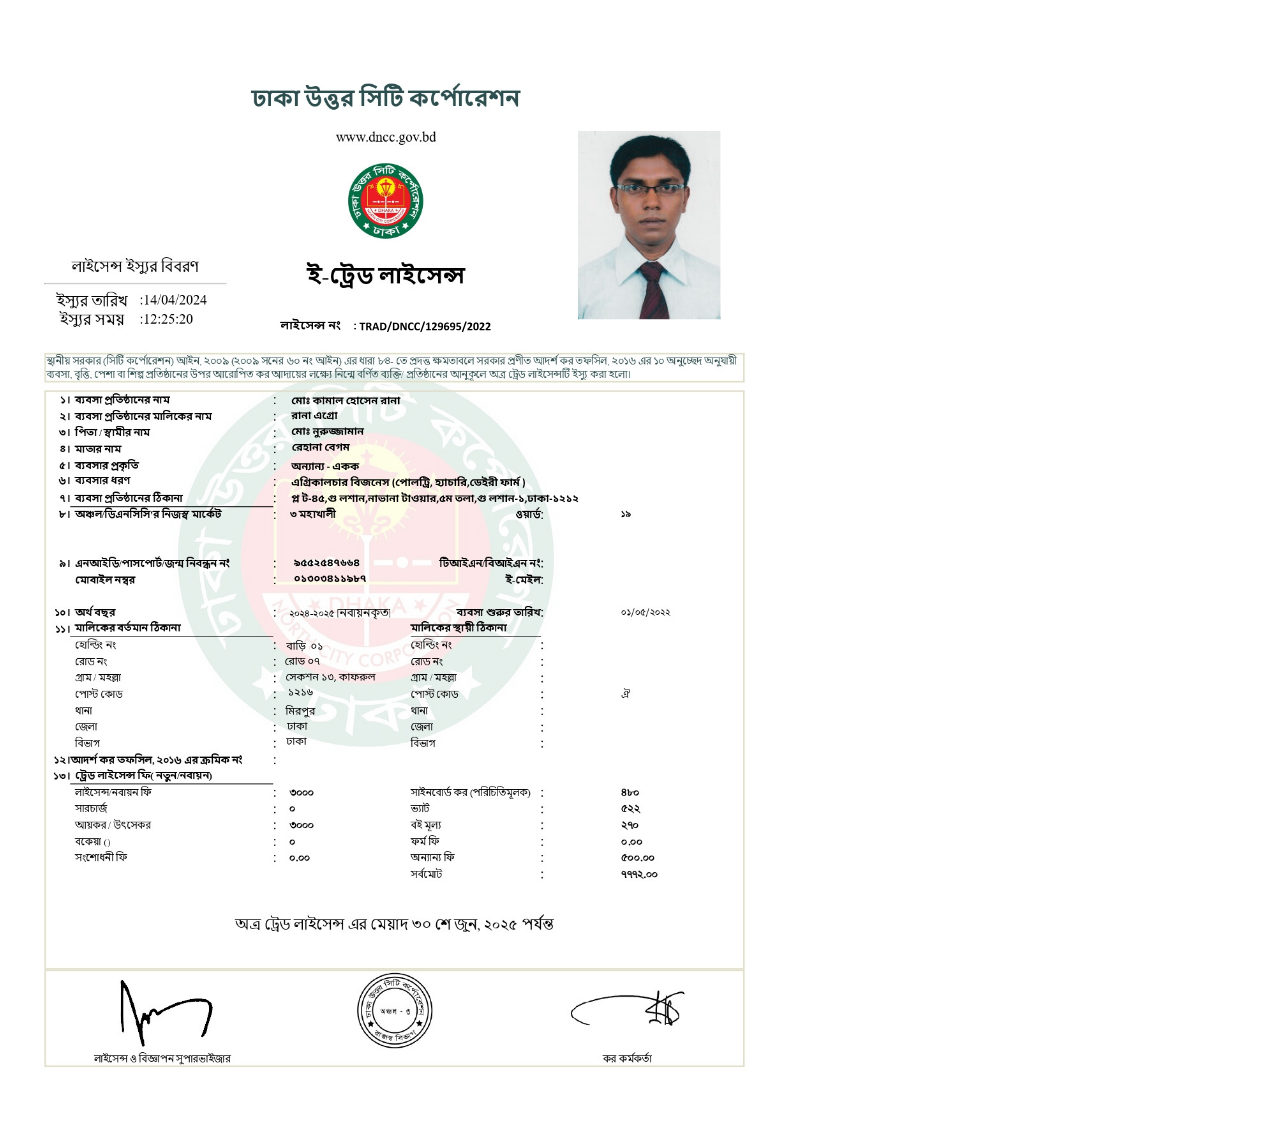
==== erevenue/verify_kamal.html @ 947606eb "new verify upload" ====
<!DOCTYPE html>
<html lang="en">
<head>
    <meta charset="UTF-8">
    <meta name="viewport" content="width=device-width, initial-scale=1.0">
    <title>erevenue.dncc.gov.bd/Tradelicense</title>
</head>
<body>
<div class="responsive-svg">
    <svg xmlns="http://www.w3.org/2000/svg" xmlns:xlink="http://www.w3.org/1999/xlink" width="793" zoomAndPan="magnify" viewBox="0 0 595.5 842.249979" height="1122" preserveAspectRatio="xMidYMid meet" version="1.0">

        <defs><g/><clipPath id="bd963780fc"><path d="M 0.015625 0 L 594.984375 0 L 594.984375 841.5 L 0.015625 841.5 Z M 0.015625 0 " clip-rule="nonzero"/></clipPath><clipPath id="9f9d15b493"><path d="M 0.234375 0 L 594 0 L 594 841.5 L 0.234375 841.5 Z M 0.234375 0 " clip-rule="nonzero"/></clipPath><image x="0" y="0" width="1240" xlink:href="[data-uri]" id="d50cebc234" height="1755" preserveAspectRatio="xMidYMid meet"/><clipPath id="9415b10154"><path d="M 386.421875 104.855469 L 564.84375 104.855469 L 564.84375 251.367188 L 386.421875 251.367188 Z M 386.421875 104.855469 " clip-rule="nonzero"/></clipPath><clipPath id="0369f4133b"><path d="M 440.050781 110 L 535 110 L 535 233 L 440.050781 233 Z M 440.050781 110 " clip-rule="nonzero"/></clipPath><image x="0" y="0" width="588" xlink:href="[data-uri]" id="60ef5e4f09" height="764" preserveAspectRatio="xMidYMid meet"/><clipPath id="b9edeb65b4"><path d="M 48.019531 40.570312 L 154.910156 40.570312 L 154.910156 179.121094 L 48.019531 179.121094 Z M 48.019531 40.570312 " clip-rule="nonzero"/></clipPath><clipPath id="897fab6f20"><path d="M 434 92.113281 L 541 92.113281 L 541 233.738281 L 434 233.738281 Z M 434 92.113281 " clip-rule="nonzero"/></clipPath><image x="0" y="0" width="170" xlink:href="[data-uri]" id="2640808503" height="222" preserveAspectRatio="xMidYMid meet"/><clipPath id="6b95c74030"><path d="M 267.5 231.878906 L 386.421875 231.878906 L 386.421875 249.574219 L 267.5 249.574219 Z M 267.5 231.878906 " clip-rule="nonzero"/></clipPath></defs><g clip-path="url(#bd963780fc)"><path fill="#ffffff" d="M 0.015625 0 L 594.984375 0 L 594.984375 841.5 L 0.015625 841.5 Z M 0.015625 0 " fill-opacity="1" fill-rule="nonzero"/></g><g clip-path="url(#9f9d15b493)"><g transform="matrix(0.47921, 0, 0, 0.479488, 0.232988, -0.000000000000109023)"><image x="0" y="0" width="1240" xlink:href="[data-uri]" height="1755" preserveAspectRatio="xMidYMid meet"/></g></g><g clip-path="url(#9415b10154)"><path fill="#ffffff" d="M 386.421875 104.855469 L 564.980469 104.855469 L 564.980469 251.367188 L 386.421875 251.367188 Z M 386.421875 104.855469 " fill-opacity="1" fill-rule="nonzero"/></g><g clip-path="url(#0369f4133b)"><g transform="matrix(0.161846, 0, 0, 0.161832, 440.049305, 109.845382)"><image x="0" y="0" width="588" xlink:href="[data-uri]" height="764" preserveAspectRatio="xMidYMid meet"/></g></g><g clip-path="url(#b9edeb65b4)"><path fill="#ffffff" d="M 48.019531 40.570312 L 154.910156 40.570312 L 154.910156 179.195312 L 48.019531 179.195312 Z M 48.019531 40.570312 " fill-opacity="1" fill-rule="nonzero"/></g><g clip-path="url(#897fab6f20)"><g transform="matrix(0.634729, 0, 0, 0.637945, 433.54867, 92.112657)"><image x="0" y="0" width="170" xlink:href="[data-uri]" height="222" preserveAspectRatio="xMidYMid meet"/></g></g><g fill="#000000" fill-opacity="1"><g transform="translate(218.790275, 297.317217)"><g><path d="M 3.265625 -4.96875 L 3.265625 -4.09375 L 2.8125 -4.09375 C 2.570312 -3.976562 2.34375 -3.820312 2.125 -3.625 C 1.914062 -3.4375 1.742188 -3.210938 1.609375 -2.953125 C 1.484375 -2.703125 1.421875 -2.421875 1.421875 -2.109375 C 1.421875 -1.785156 1.46875 -1.53125 1.5625 -1.34375 C 1.65625 -1.164062 1.773438 -1.039062 1.921875 -0.96875 C 2.066406 -0.894531 2.210938 -0.859375 2.359375 -0.859375 C 2.453125 -0.859375 2.539062 -0.867188 2.625 -0.890625 C 2.71875 -0.910156 2.820312 -0.953125 2.9375 -1.015625 L 3.34375 -0.21875 C 3.164062 -0.113281 2.988281 -0.0390625 2.8125 0 C 2.644531 0.03125 2.46875 0.046875 2.28125 0.046875 C 1.6875 0.046875 1.210938 -0.132812 0.859375 -0.5 C 0.515625 -0.875 0.34375 -1.398438 0.34375 -2.078125 C 0.34375 -2.515625 0.429688 -2.921875 0.609375 -3.296875 C 0.785156 -3.671875 1.019531 -4.003906 1.3125 -4.296875 C 1.613281 -4.585938 1.945312 -4.8125 2.3125 -4.96875 Z M 3.265625 -4.96875 "/></g></g></g><g fill="#000000" fill-opacity="1"><g transform="translate(221.979592, 297.317217)"><g><path d="M 5.234375 -4.96875 L 5.234375 -4.09375 L 4.46875 -4.09375 L 4.46875 0 L 3.421875 0 L 3.421875 -1.21875 C 3.160156 -1.507812 2.898438 -1.742188 2.640625 -1.921875 C 2.378906 -2.109375 2.128906 -2.203125 1.890625 -2.203125 C 1.753906 -2.203125 1.640625 -2.171875 1.546875 -2.109375 C 1.453125 -2.046875 1.40625 -1.945312 1.40625 -1.8125 C 1.40625 -1.695312 1.445312 -1.597656 1.53125 -1.515625 C 1.613281 -1.429688 1.753906 -1.351562 1.953125 -1.28125 L 1.484375 -0.40625 C 1.117188 -0.539062 0.832031 -0.738281 0.625 -1 C 0.414062 -1.257812 0.3125 -1.539062 0.3125 -1.84375 C 0.3125 -2.101562 0.363281 -2.316406 0.46875 -2.484375 C 0.582031 -2.660156 0.726562 -2.796875 0.90625 -2.890625 C 1.09375 -2.984375 1.285156 -3.039062 1.484375 -3.0625 C 1.429688 -3.1875 1.351562 -3.285156 1.25 -3.359375 C 1.144531 -3.429688 1 -3.488281 0.8125 -3.53125 C 0.632812 -3.570312 0.40625 -3.609375 0.125 -3.640625 L 0.234375 -4.09375 L -0.078125 -4.09375 L -0.078125 -4.96875 Z M 3.421875 -4.09375 L 1.703125 -4.09375 C 1.953125 -3.976562 2.144531 -3.828125 2.28125 -3.640625 C 2.414062 -3.460938 2.503906 -3.222656 2.546875 -2.921875 C 2.835938 -2.804688 3.128906 -2.601562 3.421875 -2.3125 C 3.421875 -2.40625 3.421875 -2.5 3.421875 -2.59375 C 3.421875 -2.6875 3.421875 -2.773438 3.421875 -2.859375 Z M 3.421875 -4.09375 "/></g></g></g><g fill="#000000" fill-opacity="1"><g transform="translate(227.135245, 297.317217)"><g><path d="M 2.515625 -4.96875 L 2.515625 -4.09375 L 1.75 -4.09375 L 1.75 0 L 0.6875 0 L 0.6875 -3.546875 C 0.625 -3.710938 0.53125 -3.84375 0.40625 -3.9375 C 0.289062 -4.039062 0.140625 -4.09375 -0.046875 -4.09375 L -0.078125 -4.09375 L -0.078125 -4.96875 L 0.078125 -4.96875 C 0.203125 -4.96875 0.316406 -4.9375 0.421875 -4.875 C 0.523438 -4.8125 0.625 -4.675781 0.71875 -4.46875 C 0.707031 -4.5 0.695312 -4.5625 0.6875 -4.65625 C 0.6875 -4.75 0.6875 -4.832031 0.6875 -4.90625 L 0.6875 -5.5 L 1.546875 -5.5 L 1.734375 -4.96875 Z M 2.515625 -4.96875 "/></g></g></g><g fill="#000000" fill-opacity="1"><g transform="translate(229.565196, 297.317217)"><g><path d="M 0.515625 -3.796875 C 0.515625 -4.023438 0.566406 -4.226562 0.671875 -4.40625 C 0.785156 -4.582031 0.9375 -4.71875 1.125 -4.8125 C 1.3125 -4.914062 1.519531 -4.96875 1.75 -4.96875 C 1.988281 -4.96875 2.195312 -4.914062 2.375 -4.8125 C 2.5625 -4.71875 2.707031 -4.582031 2.8125 -4.40625 C 2.925781 -4.226562 2.984375 -4.023438 2.984375 -3.796875 C 2.984375 -3.554688 2.925781 -3.347656 2.8125 -3.171875 C 2.707031 -2.992188 2.5625 -2.851562 2.375 -2.75 C 2.195312 -2.644531 1.988281 -2.59375 1.75 -2.59375 C 1.519531 -2.59375 1.3125 -2.640625 1.125 -2.734375 C 0.9375 -2.835938 0.785156 -2.976562 0.671875 -3.15625 C 0.566406 -3.34375 0.515625 -3.554688 0.515625 -3.796875 Z M 1.3125 -3.796875 C 1.3125 -3.660156 1.351562 -3.550781 1.4375 -3.46875 C 1.519531 -3.394531 1.625 -3.359375 1.75 -3.359375 C 1.875 -3.359375 1.976562 -3.394531 2.0625 -3.46875 C 2.144531 -3.550781 2.1875 -3.660156 2.1875 -3.796875 C 2.1875 -3.910156 2.144531 -4.007812 2.0625 -4.09375 C 1.976562 -4.175781 1.875 -4.21875 1.75 -4.21875 C 1.625 -4.21875 1.519531 -4.175781 1.4375 -4.09375 C 1.351562 -4.007812 1.3125 -3.910156 1.3125 -3.796875 Z M 0.515625 -1.1875 C 0.515625 -1.414062 0.566406 -1.617188 0.671875 -1.796875 C 0.785156 -1.984375 0.9375 -2.125 1.125 -2.21875 C 1.3125 -2.320312 1.519531 -2.375 1.75 -2.375 C 1.988281 -2.375 2.195312 -2.320312 2.375 -2.21875 C 2.5625 -2.125 2.707031 -1.984375 2.8125 -1.796875 C 2.925781 -1.617188 2.984375 -1.414062 2.984375 -1.1875 C 2.984375 -0.957031 2.925781 -0.75 2.8125 -0.5625 C 2.707031 -0.382812 2.5625 -0.242188 2.375 -0.140625 C 2.195312 -0.046875 1.988281 0 1.75 0 C 1.519531 0 1.3125 -0.046875 1.125 -0.140625 C 0.9375 -0.242188 0.785156 -0.382812 0.671875 -0.5625 C 0.566406 -0.738281 0.515625 -0.945312 0.515625 -1.1875 Z M 1.3125 -1.1875 C 1.3125 -1.0625 1.351562 -0.957031 1.4375 -0.875 C 1.519531 -0.789062 1.625 -0.75 1.75 -0.75 C 1.875 -0.75 1.976562 -0.789062 2.0625 -0.875 C 2.144531 -0.957031 2.1875 -1.0625 2.1875 -1.1875 C 2.1875 -1.3125 2.144531 -1.414062 2.0625 -1.5 C 1.976562 -1.582031 1.875 -1.625 1.75 -1.625 C 1.625 -1.625 1.519531 -1.582031 1.4375 -1.5 C 1.351562 -1.414062 1.3125 -1.3125 1.3125 -1.1875 Z M 1.3125 -1.1875 "/></g></g></g><g fill="#000000" fill-opacity="1"><g transform="translate(233.066249, 297.317217)"><g/></g></g><g fill="#000000" fill-opacity="1"><g transform="translate(234.873307, 297.317217)"><g><path d="M 6.59375 -2.0625 C 6.59375 -1.882812 6.554688 -1.710938 6.484375 -1.546875 C 6.421875 -1.390625 6.300781 -1.257812 6.125 -1.15625 C 5.945312 -1.0625 5.703125 -1.015625 5.390625 -1.015625 C 5.171875 -1.015625 4.976562 -1.03125 4.8125 -1.0625 L 4.84375 -1.9375 C 4.875 -1.9375 4.910156 -1.929688 4.953125 -1.921875 C 4.992188 -1.921875 5.046875 -1.921875 5.109375 -1.921875 C 5.296875 -1.921875 5.414062 -1.953125 5.46875 -2.015625 C 5.53125 -2.085938 5.5625 -2.171875 5.5625 -2.265625 C 5.5625 -2.441406 5.457031 -2.59375 5.25 -2.71875 C 5.039062 -2.851562 4.738281 -2.960938 4.34375 -3.046875 L 4.34375 0 L 3.28125 0 C 2.988281 -0.425781 2.601562 -0.773438 2.125 -1.046875 C 1.65625 -1.328125 1.125 -1.519531 0.53125 -1.625 L 0.125 -2.5625 C 0.59375 -2.820312 1.101562 -3.070312 1.65625 -3.3125 C 2.21875 -3.5625 2.769531 -3.765625 3.3125 -3.921875 L 3.3125 -4.09375 L -0.078125 -4.09375 L -0.078125 -4.96875 L 6.9375 -4.96875 L 6.9375 -4.09375 L 4.328125 -4.09375 L 4.328125 -3.921875 C 4.742188 -3.859375 5.125 -3.742188 5.46875 -3.578125 C 5.8125 -3.421875 6.082031 -3.210938 6.28125 -2.953125 C 6.488281 -2.703125 6.59375 -2.40625 6.59375 -2.0625 Z M 1.46875 -2.21875 C 1.769531 -2.164062 2.082031 -2.050781 2.40625 -1.875 C 2.726562 -1.695312 3.023438 -1.472656 3.296875 -1.203125 C 3.296875 -1.265625 3.289062 -1.332031 3.28125 -1.40625 C 3.28125 -1.476562 3.28125 -1.550781 3.28125 -1.625 L 3.28125 -2.96875 C 2.96875 -2.863281 2.664062 -2.75 2.375 -2.625 C 2.082031 -2.507812 1.78125 -2.375 1.46875 -2.21875 Z M 1.46875 -2.21875 "/></g></g></g><g fill="#000000" fill-opacity="1"><g transform="translate(241.723534, 297.317217)"><g><path d="M 2.515625 -4.96875 L 2.515625 -4.09375 L 1.75 -4.09375 L 1.75 0 L 0.6875 0 L 0.6875 -3.546875 C 0.625 -3.710938 0.53125 -3.84375 0.40625 -3.9375 C 0.289062 -4.039062 0.140625 -4.09375 -0.046875 -4.09375 L -0.078125 -4.09375 L -0.078125 -4.96875 L 0.078125 -4.96875 C 0.203125 -4.96875 0.316406 -4.9375 0.421875 -4.875 C 0.523438 -4.8125 0.625 -4.675781 0.71875 -4.46875 C 0.707031 -4.5 0.695312 -4.5625 0.6875 -4.65625 C 0.6875 -4.75 0.6875 -4.832031 0.6875 -4.90625 L 0.6875 -5.5 L 1.546875 -5.5 L 1.734375 -4.96875 Z M 2.515625 -4.96875 "/></g></g></g><g fill="#000000" fill-opacity="1"><g transform="translate(244.153486, 297.317217)"><g><path d="M 5.234375 -4.96875 L 5.234375 -4.09375 L 4.46875 -4.09375 L 4.46875 0 L 3.421875 0 L 3.421875 -1.21875 C 3.160156 -1.507812 2.898438 -1.742188 2.640625 -1.921875 C 2.378906 -2.109375 2.128906 -2.203125 1.890625 -2.203125 C 1.753906 -2.203125 1.640625 -2.171875 1.546875 -2.109375 C 1.453125 -2.046875 1.40625 -1.945312 1.40625 -1.8125 C 1.40625 -1.695312 1.445312 -1.597656 1.53125 -1.515625 C 1.613281 -1.429688 1.753906 -1.351562 1.953125 -1.28125 L 1.484375 -0.40625 C 1.117188 -0.539062 0.832031 -0.738281 0.625 -1 C 0.414062 -1.257812 0.3125 -1.539062 0.3125 -1.84375 C 0.3125 -2.101562 0.363281 -2.316406 0.46875 -2.484375 C 0.582031 -2.660156 0.726562 -2.796875 0.90625 -2.890625 C 1.09375 -2.984375 1.285156 -3.039062 1.484375 -3.0625 C 1.429688 -3.1875 1.351562 -3.285156 1.25 -3.359375 C 1.144531 -3.429688 1 -3.488281 0.8125 -3.53125 C 0.632812 -3.570312 0.40625 -3.609375 0.125 -3.640625 L 0.234375 -4.09375 L -0.078125 -4.09375 L -0.078125 -4.96875 Z M 3.421875 -4.09375 L 1.703125 -4.09375 C 1.953125 -3.976562 2.144531 -3.828125 2.28125 -3.640625 C 2.414062 -3.460938 2.503906 -3.222656 2.546875 -2.921875 C 2.835938 -2.804688 3.128906 -2.601562 3.421875 -2.3125 C 3.421875 -2.40625 3.421875 -2.5 3.421875 -2.59375 C 3.421875 -2.6875 3.421875 -2.773438 3.421875 -2.859375 Z M 3.421875 -4.09375 "/></g></g></g><g fill="#000000" fill-opacity="1"><g transform="translate(249.309139, 297.317217)"><g><path d="M 2.515625 -4.96875 L 2.515625 -4.09375 L 1.75 -4.09375 L 1.75 0 L 0.6875 0 L 0.6875 -3.546875 C 0.625 -3.710938 0.53125 -3.84375 0.40625 -3.9375 C 0.289062 -4.039062 0.140625 -4.09375 -0.046875 -4.09375 L -0.078125 -4.09375 L -0.078125 -4.96875 L 0.078125 -4.96875 C 0.203125 -4.96875 0.316406 -4.9375 0.421875 -4.875 C 0.523438 -4.8125 0.625 -4.675781 0.71875 -4.46875 C 0.707031 -4.5 0.695312 -4.5625 0.6875 -4.65625 C 0.6875 -4.75 0.6875 -4.832031 0.6875 -4.90625 L 0.6875 -5.5 L 1.546875 -5.5 L 1.734375 -4.96875 Z M 2.515625 -4.96875 "/></g></g></g><g fill="#000000" fill-opacity="1"><g transform="translate(251.739091, 297.317217)"><g><path d="M 6.28125 -4.96875 L 6.28125 -4.09375 L 5.515625 -4.09375 L 5.515625 0 L 4.46875 0 L 4.46875 -2.375 C 4.394531 -2.445312 4.316406 -2.503906 4.234375 -2.546875 C 4.160156 -2.597656 4.070312 -2.625 3.96875 -2.625 C 3.882812 -2.625 3.796875 -2.59375 3.703125 -2.53125 C 3.609375 -2.46875 3.5625 -2.328125 3.5625 -2.109375 C 3.5625 -2.015625 3.566406 -1.929688 3.578125 -1.859375 L 2.6875 -1.796875 C 2.632812 -2.054688 2.535156 -2.265625 2.390625 -2.421875 C 2.242188 -2.578125 2.050781 -2.65625 1.8125 -2.65625 C 1.65625 -2.65625 1.53125 -2.617188 1.4375 -2.546875 C 1.351562 -2.472656 1.3125 -2.367188 1.3125 -2.234375 C 1.3125 -2.046875 1.390625 -1.894531 1.546875 -1.78125 C 1.703125 -1.675781 1.890625 -1.59375 2.109375 -1.53125 L 1.796875 -0.625 C 1.316406 -0.757812 0.9375 -0.960938 0.65625 -1.234375 C 0.375 -1.515625 0.234375 -1.863281 0.234375 -2.28125 C 0.234375 -2.550781 0.296875 -2.78125 0.421875 -2.96875 C 0.554688 -3.15625 0.734375 -3.300781 0.953125 -3.40625 C 1.171875 -3.507812 1.410156 -3.5625 1.671875 -3.5625 C 1.960938 -3.5625 2.207031 -3.515625 2.40625 -3.421875 C 2.601562 -3.335938 2.804688 -3.207031 3.015625 -3.03125 C 3.078125 -3.1875 3.175781 -3.304688 3.3125 -3.390625 C 3.457031 -3.484375 3.609375 -3.53125 3.765625 -3.53125 C 3.898438 -3.53125 4.023438 -3.507812 4.140625 -3.46875 C 4.265625 -3.425781 4.378906 -3.363281 4.484375 -3.28125 C 4.472656 -3.425781 4.46875 -3.5625 4.46875 -3.6875 L 4.46875 -4.09375 L -0.078125 -4.09375 L -0.078125 -4.96875 Z M 6.28125 -4.96875 "/></g></g></g><g fill="#000000" fill-opacity="1"><g transform="translate(257.941868, 297.317217)"><g/></g></g><g fill="#000000" fill-opacity="1"><g transform="translate(259.748926, 297.317217)"><g><path d="M 3.265625 -4.96875 L 3.265625 -4.09375 L 2.8125 -4.09375 C 2.570312 -3.976562 2.34375 -3.820312 2.125 -3.625 C 1.914062 -3.4375 1.742188 -3.210938 1.609375 -2.953125 C 1.484375 -2.703125 1.421875 -2.421875 1.421875 -2.109375 C 1.421875 -1.785156 1.46875 -1.53125 1.5625 -1.34375 C 1.65625 -1.164062 1.773438 -1.039062 1.921875 -0.96875 C 2.066406 -0.894531 2.210938 -0.859375 2.359375 -0.859375 C 2.453125 -0.859375 2.539062 -0.867188 2.625 -0.890625 C 2.71875 -0.910156 2.820312 -0.953125 2.9375 -1.015625 L 3.34375 -0.21875 C 3.164062 -0.113281 2.988281 -0.0390625 2.8125 0 C 2.644531 0.03125 2.46875 0.046875 2.28125 0.046875 C 1.6875 0.046875 1.210938 -0.132812 0.859375 -0.5 C 0.515625 -0.875 0.34375 -1.398438 0.34375 -2.078125 C 0.34375 -2.515625 0.429688 -2.921875 0.609375 -3.296875 C 0.785156 -3.671875 1.019531 -4.003906 1.3125 -4.296875 C 1.613281 -4.585938 1.945312 -4.8125 2.3125 -4.96875 Z M 3.265625 -4.96875 "/></g></g></g><g fill="#000000" fill-opacity="1"><g transform="translate(262.938242, 297.317217)"><g><path d="M 2.109375 -3.875 C 2.597656 -3.875 2.988281 -3.800781 3.28125 -3.65625 C 3.570312 -3.507812 3.78125 -3.320312 3.90625 -3.09375 C 4.03125 -2.875 4.09375 -2.648438 4.09375 -2.421875 C 4.09375 -2.054688 4 -1.765625 3.8125 -1.546875 C 3.625 -1.328125 3.359375 -1.164062 3.015625 -1.0625 C 3.296875 -0.957031 3.570312 -0.832031 3.84375 -0.6875 C 4.125 -0.539062 4.398438 -0.375 4.671875 -0.1875 L 4.109375 0.5625 C 3.609375 0.195312 3.046875 -0.109375 2.421875 -0.359375 C 1.804688 -0.617188 1.125 -0.804688 0.375 -0.921875 L 0.546875 -1.765625 C 0.722656 -1.722656 0.898438 -1.6875 1.078125 -1.65625 C 1.265625 -1.625 1.445312 -1.609375 1.625 -1.609375 C 2.132812 -1.609375 2.492188 -1.679688 2.703125 -1.828125 C 2.921875 -1.972656 3.03125 -2.164062 3.03125 -2.40625 C 3.03125 -2.601562 2.957031 -2.757812 2.8125 -2.875 C 2.664062 -2.988281 2.457031 -3.046875 2.1875 -3.046875 C 1.957031 -3.046875 1.796875 -3.015625 1.703125 -2.953125 C 1.609375 -2.890625 1.5625 -2.800781 1.5625 -2.6875 C 1.5625 -2.613281 1.578125 -2.546875 1.609375 -2.484375 L 0.609375 -2.34375 C 0.578125 -2.425781 0.550781 -2.519531 0.53125 -2.625 C 0.507812 -2.726562 0.5 -2.820312 0.5 -2.90625 C 0.5 -3.25 0.691406 -3.507812 1.078125 -3.6875 C 0.972656 -3.863281 0.796875 -4 0.546875 -4.09375 L -0.078125 -4.09375 L -0.078125 -4.96875 L 4.65625 -4.96875 L 4.65625 -4.09375 L 1.890625 -4.09375 C 1.953125 -4.03125 2.007812 -3.957031 2.0625 -3.875 Z M 2.109375 -3.875 "/></g></g></g><g fill="#000000" fill-opacity="1"><g transform="translate(267.518385, 297.317217)"><g><path d="M 2.515625 -4.96875 L 2.515625 -4.09375 L 1.75 -4.09375 L 1.75 0 L 0.6875 0 L 0.6875 -3.546875 C 0.625 -3.710938 0.53125 -3.84375 0.40625 -3.9375 C 0.289062 -4.039062 0.140625 -4.09375 -0.046875 -4.09375 L -0.078125 -4.09375 L -0.078125 -4.96875 L 0.078125 -4.96875 C 0.203125 -4.96875 0.316406 -4.9375 0.421875 -4.875 C 0.523438 -4.8125 0.625 -4.675781 0.71875 -4.46875 C 0.707031 -4.5 0.695312 -4.5625 0.6875 -4.65625 C 0.6875 -4.75 0.6875 -4.832031 0.6875 -4.90625 L 0.6875 -5.5 L 1.546875 -5.5 L 1.734375 -4.96875 Z M 2.515625 -4.96875 "/></g></g></g><g fill="#000000" fill-opacity="1"><g transform="translate(269.948337, 297.317217)"><g><path d="M 3.265625 -4.96875 L 3.265625 -4.09375 L 2.8125 -4.09375 C 2.570312 -3.976562 2.34375 -3.820312 2.125 -3.625 C 1.914062 -3.4375 1.742188 -3.210938 1.609375 -2.953125 C 1.484375 -2.703125 1.421875 -2.421875 1.421875 -2.109375 C 1.421875 -1.785156 1.46875 -1.53125 1.5625 -1.34375 C 1.65625 -1.164062 1.773438 -1.039062 1.921875 -0.96875 C 2.066406 -0.894531 2.210938 -0.859375 2.359375 -0.859375 C 2.453125 -0.859375 2.539062 -0.867188 2.625 -0.890625 C 2.71875 -0.910156 2.820312 -0.953125 2.9375 -1.015625 L 3.34375 -0.21875 C 3.164062 -0.113281 2.988281 -0.0390625 2.8125 0 C 2.644531 0.03125 2.46875 0.046875 2.28125 0.046875 C 1.6875 0.046875 1.210938 -0.132812 0.859375 -0.5 C 0.515625 -0.875 0.34375 -1.398438 0.34375 -2.078125 C 0.34375 -2.503906 0.425781 -2.890625 0.59375 -3.234375 C 0.769531 -3.585938 1.007812 -3.878906 1.3125 -4.109375 C 1.1875 -4.097656 1 -4.09375 0.75 -4.09375 L -0.078125 -4.09375 L -0.078125 -4.96875 Z M 3.265625 -4.96875 "/></g></g></g><g fill="#000000" fill-opacity="1"><g transform="translate(273.137653, 297.317217)"><g><path d="M 5.75 -4.96875 L 5.75 -4.09375 L 4.96875 -4.09375 L 4.96875 0 L 3.921875 0 L 3.921875 -2.40625 C 3.796875 -2.53125 3.679688 -2.59375 3.578125 -2.59375 C 3.503906 -2.59375 3.441406 -2.570312 3.390625 -2.53125 C 3.335938 -2.5 3.273438 -2.425781 3.203125 -2.3125 C 3.128906 -2.195312 3.019531 -2.03125 2.875 -1.8125 C 2.644531 -1.445312 2.4375 -1.191406 2.25 -1.046875 C 2.0625 -0.898438 1.828125 -0.828125 1.546875 -0.828125 C 1.304688 -0.828125 1.078125 -0.890625 0.859375 -1.015625 C 0.648438 -1.140625 0.4375 -1.390625 0.21875 -1.765625 L 0.953125 -2.21875 C 1.066406 -2.050781 1.160156 -1.929688 1.234375 -1.859375 C 1.304688 -1.785156 1.394531 -1.75 1.5 -1.75 C 1.5625 -1.75 1.625 -1.765625 1.6875 -1.796875 C 1.75 -1.828125 1.828125 -1.910156 1.921875 -2.046875 C 1.878906 -2.347656 1.832031 -2.59375 1.78125 -2.78125 C 1.726562 -2.96875 1.640625 -3.109375 1.515625 -3.203125 C 1.390625 -3.316406 1.21875 -3.398438 1 -3.453125 C 0.789062 -3.503906 0.523438 -3.550781 0.203125 -3.59375 L 0.359375 -4.09375 L -0.078125 -4.09375 L -0.078125 -4.96875 Z M 3.921875 -4.09375 L 1.640625 -4.09375 C 1.953125 -4 2.171875 -3.863281 2.296875 -3.6875 C 2.421875 -3.519531 2.503906 -3.28125 2.546875 -2.96875 C 2.660156 -3.15625 2.773438 -3.285156 2.890625 -3.359375 C 3.003906 -3.441406 3.140625 -3.484375 3.296875 -3.484375 C 3.421875 -3.484375 3.53125 -3.457031 3.625 -3.40625 C 3.726562 -3.363281 3.832031 -3.296875 3.9375 -3.203125 C 3.925781 -3.273438 3.921875 -3.351562 3.921875 -3.4375 C 3.921875 -3.519531 3.921875 -3.601562 3.921875 -3.6875 Z M 3.921875 -4.09375 "/></g></g></g><g fill="#000000" fill-opacity="1"><g transform="translate(278.796886, 297.317217)"><g><path d="M 5.15625 -4.96875 L 5.15625 -4.09375 L 4.390625 -4.09375 L 4.390625 0 L 3.328125 0 L 3.328125 -1.453125 C 3.085938 -1.734375 2.832031 -1.96875 2.5625 -2.15625 C 2.300781 -2.34375 2.046875 -2.4375 1.796875 -2.4375 C 1.660156 -2.4375 1.546875 -2.40625 1.453125 -2.34375 C 1.359375 -2.28125 1.3125 -2.179688 1.3125 -2.046875 C 1.3125 -1.929688 1.351562 -1.832031 1.4375 -1.75 C 1.53125 -1.664062 1.671875 -1.585938 1.859375 -1.515625 L 1.390625 -0.640625 C 1.023438 -0.773438 0.738281 -0.972656 0.53125 -1.234375 C 0.332031 -1.492188 0.234375 -1.78125 0.234375 -2.09375 C 0.234375 -2.375 0.296875 -2.609375 0.421875 -2.796875 C 0.554688 -2.984375 0.726562 -3.117188 0.9375 -3.203125 C 1.144531 -3.296875 1.363281 -3.34375 1.59375 -3.34375 C 1.925781 -3.34375 2.234375 -3.273438 2.515625 -3.140625 C 2.796875 -3.003906 3.070312 -2.816406 3.34375 -2.578125 C 3.332031 -2.671875 3.328125 -2.757812 3.328125 -2.84375 C 3.328125 -2.9375 3.328125 -3.023438 3.328125 -3.109375 L 3.328125 -4.09375 L -0.078125 -4.09375 L -0.078125 -4.96875 Z M 5.15625 -4.96875 "/></g></g></g><g fill="#000000" fill-opacity="1"><g transform="translate(283.864611, 297.317217)"><g/></g></g><g fill="#000000" fill-opacity="1"><g transform="translate(285.671669, 297.317217)"><g><path d="M 5.109375 -4.96875 L 5.109375 -4.09375 L 4.34375 -4.09375 L 4.34375 0 L 3.28125 0 C 2.988281 -0.425781 2.601562 -0.773438 2.125 -1.046875 C 1.65625 -1.328125 1.125 -1.519531 0.53125 -1.625 L 0.125 -2.5625 C 0.59375 -2.820312 1.101562 -3.078125 1.65625 -3.328125 C 2.21875 -3.578125 2.769531 -3.773438 3.3125 -3.921875 L 3.3125 -4.09375 L -0.078125 -4.09375 L -0.078125 -4.96875 Z M 1.46875 -2.21875 C 1.769531 -2.164062 2.082031 -2.050781 2.40625 -1.875 C 2.726562 -1.707031 3.023438 -1.484375 3.296875 -1.203125 C 3.285156 -1.359375 3.28125 -1.507812 3.28125 -1.65625 L 3.28125 -2.96875 C 2.96875 -2.863281 2.664062 -2.75 2.375 -2.625 C 2.082031 -2.507812 1.78125 -2.375 1.46875 -2.21875 Z M 1.359375 0.09375 C 1.203125 0.09375 1.066406 0.0351562 0.953125 -0.078125 C 0.835938 -0.191406 0.78125 -0.332031 0.78125 -0.5 C 0.78125 -0.664062 0.835938 -0.804688 0.953125 -0.921875 C 1.066406 -1.035156 1.203125 -1.09375 1.359375 -1.09375 C 1.523438 -1.09375 1.664062 -1.035156 1.78125 -0.921875 C 1.894531 -0.804688 1.953125 -0.664062 1.953125 -0.5 C 1.953125 -0.332031 1.894531 -0.191406 1.78125 -0.078125 C 1.664062 0.0351562 1.523438 0.09375 1.359375 0.09375 Z M 1.359375 0.09375 "/></g></g></g><g fill="#000000" fill-opacity="1"><g transform="translate(290.699429, 297.317217)"><g><path d="M 2.515625 -4.96875 L 2.515625 -4.09375 L 1.75 -4.09375 L 1.75 0 L 0.6875 0 L 0.6875 -3.546875 C 0.625 -3.710938 0.53125 -3.84375 0.40625 -3.9375 C 0.289062 -4.039062 0.140625 -4.09375 -0.046875 -4.09375 L -0.078125 -4.09375 L -0.078125 -4.96875 L 0.078125 -4.96875 C 0.203125 -4.96875 0.316406 -4.9375 0.421875 -4.875 C 0.523438 -4.8125 0.625 -4.675781 0.71875 -4.46875 C 0.707031 -4.5 0.695312 -4.5625 0.6875 -4.65625 C 0.6875 -4.75 0.6875 -4.832031 0.6875 -4.90625 L 0.6875 -5.5 L 1.546875 -5.5 L 1.734375 -4.96875 Z M 2.515625 -4.96875 "/></g></g></g><g fill="#000000" fill-opacity="1"><g transform="translate(293.129381, 297.317217)"><g><path d="M 5.15625 -4.96875 L 5.15625 -4.09375 L 4.390625 -4.09375 L 4.390625 0 L 3.328125 0 L 3.328125 -1.453125 C 3.085938 -1.734375 2.832031 -1.96875 2.5625 -2.15625 C 2.300781 -2.34375 2.046875 -2.4375 1.796875 -2.4375 C 1.660156 -2.4375 1.546875 -2.40625 1.453125 -2.34375 C 1.359375 -2.28125 1.3125 -2.179688 1.3125 -2.046875 C 1.3125 -1.929688 1.351562 -1.832031 1.4375 -1.75 C 1.53125 -1.664062 1.671875 -1.585938 1.859375 -1.515625 L 1.390625 -0.640625 C 1.023438 -0.773438 0.738281 -0.972656 0.53125 -1.234375 C 0.332031 -1.492188 0.234375 -1.78125 0.234375 -2.09375 C 0.234375 -2.375 0.296875 -2.609375 0.421875 -2.796875 C 0.554688 -2.984375 0.726562 -3.117188 0.9375 -3.203125 C 1.144531 -3.296875 1.363281 -3.34375 1.59375 -3.34375 C 1.925781 -3.34375 2.234375 -3.273438 2.515625 -3.140625 C 2.796875 -3.003906 3.070312 -2.816406 3.34375 -2.578125 C 3.332031 -2.671875 3.328125 -2.757812 3.328125 -2.84375 C 3.328125 -2.9375 3.328125 -3.023438 3.328125 -3.109375 L 3.328125 -4.09375 L -0.078125 -4.09375 L -0.078125 -4.96875 Z M 5.15625 -4.96875 "/></g></g></g><g fill="#000000" fill-opacity="1"><g transform="translate(298.197106, 297.317217)"><g><path d="M 2.515625 -4.96875 L 2.515625 -4.09375 L 1.75 -4.09375 L 1.75 0 L 0.6875 0 L 0.6875 -3.546875 C 0.625 -3.710938 0.53125 -3.84375 0.40625 -3.9375 C 0.289062 -4.039062 0.140625 -4.09375 -0.046875 -4.09375 L -0.078125 -4.09375 L -0.078125 -4.96875 L 0.078125 -4.96875 C 0.203125 -4.96875 0.316406 -4.9375 0.421875 -4.875 C 0.523438 -4.8125 0.625 -4.675781 0.71875 -4.46875 C 0.707031 -4.5 0.695312 -4.5625 0.6875 -4.65625 C 0.6875 -4.75 0.6875 -4.832031 0.6875 -4.90625 L 0.6875 -5.5 L 1.546875 -5.5 L 1.734375 -4.96875 Z M 2.515625 -4.96875 "/></g></g></g><g fill="#000000" fill-opacity="1"><g transform="translate(218.790275, 308.49336)"><g><path d="M 5.109375 -4.96875 L 5.109375 -4.09375 L 4.328125 -4.09375 L 4.328125 0 L 3.28125 0 C 2.976562 -0.425781 2.59375 -0.773438 2.125 -1.046875 C 1.65625 -1.328125 1.125 -1.519531 0.53125 -1.625 L 0.125 -2.5625 C 0.59375 -2.820312 1.101562 -3.070312 1.65625 -3.3125 C 2.207031 -3.5625 2.757812 -3.757812 3.3125 -3.90625 L 3.3125 -4.09375 L -0.078125 -4.09375 L -0.078125 -4.96875 Z M 1.46875 -2.21875 C 1.769531 -2.15625 2.082031 -2.039062 2.40625 -1.875 C 2.726562 -1.707031 3.023438 -1.484375 3.296875 -1.203125 C 3.285156 -1.359375 3.28125 -1.507812 3.28125 -1.65625 L 3.28125 -2.96875 C 2.96875 -2.863281 2.664062 -2.75 2.375 -2.625 C 2.082031 -2.5 1.78125 -2.363281 1.46875 -2.21875 Z M 1.359375 0.09375 C 1.191406 0.09375 1.050781 0.0351562 0.9375 -0.078125 C 0.820312 -0.191406 0.765625 -0.332031 0.765625 -0.5 C 0.765625 -0.664062 0.820312 -0.804688 0.9375 -0.921875 C 1.050781 -1.035156 1.191406 -1.09375 1.359375 -1.09375 C 1.523438 -1.09375 1.660156 -1.035156 1.765625 -0.921875 C 1.878906 -0.804688 1.9375 -0.664062 1.9375 -0.5 C 1.9375 -0.332031 1.878906 -0.191406 1.765625 -0.078125 C 1.660156 0.0351562 1.523438 0.09375 1.359375 0.09375 Z M 1.359375 0.09375 "/></g></g></g><g fill="#000000" fill-opacity="1"><g transform="translate(223.81294, 308.49336)"><g><path d="M 2.5 -4.96875 L 2.5 -4.09375 L 1.734375 -4.09375 L 1.734375 0 L 0.6875 0 L 0.6875 -3.546875 C 0.625 -3.710938 0.53125 -3.84375 0.40625 -3.9375 C 0.289062 -4.039062 0.140625 -4.09375 -0.046875 -4.09375 L -0.078125 -4.09375 L -0.078125 -4.96875 L 0.078125 -4.96875 C 0.203125 -4.96875 0.316406 -4.9375 0.421875 -4.875 C 0.523438 -4.8125 0.625 -4.675781 0.71875 -4.46875 C 0.707031 -4.488281 0.695312 -4.546875 0.6875 -4.640625 C 0.6875 -4.742188 0.6875 -4.828125 0.6875 -4.890625 L 0.6875 -5.5 L 1.546875 -5.5 L 1.734375 -4.96875 Z M 2.5 -4.96875 "/></g></g></g><g fill="#000000" fill-opacity="1"><g transform="translate(226.240428, 308.49336)"><g><path d="M 5.140625 -4.96875 L 5.140625 -4.09375 L 4.375 -4.09375 L 4.375 0 L 3.328125 0 L 3.328125 -1.453125 C 3.085938 -1.734375 2.832031 -1.960938 2.5625 -2.140625 C 2.300781 -2.328125 2.046875 -2.421875 1.796875 -2.421875 C 1.660156 -2.421875 1.546875 -2.390625 1.453125 -2.328125 C 1.359375 -2.273438 1.3125 -2.179688 1.3125 -2.046875 C 1.3125 -1.929688 1.351562 -1.832031 1.4375 -1.75 C 1.53125 -1.664062 1.671875 -1.585938 1.859375 -1.515625 L 1.375 -0.640625 C 1.019531 -0.773438 0.738281 -0.972656 0.53125 -1.234375 C 0.332031 -1.492188 0.234375 -1.773438 0.234375 -2.078125 C 0.234375 -2.359375 0.296875 -2.59375 0.421875 -2.78125 C 0.554688 -2.96875 0.726562 -3.101562 0.9375 -3.1875 C 1.144531 -3.28125 1.363281 -3.328125 1.59375 -3.328125 C 1.925781 -3.328125 2.234375 -3.257812 2.515625 -3.125 C 2.796875 -3 3.066406 -2.816406 3.328125 -2.578125 C 3.328125 -2.660156 3.328125 -2.75 3.328125 -2.84375 C 3.328125 -2.9375 3.328125 -3.019531 3.328125 -3.09375 L 3.328125 -4.09375 L -0.078125 -4.09375 L -0.078125 -4.96875 Z M 5.140625 -4.96875 "/></g></g></g><g fill="#000000" fill-opacity="1"><g transform="translate(231.30302, 308.49336)"><g><path d="M 2.5 -4.96875 L 2.5 -4.09375 L 1.734375 -4.09375 L 1.734375 0 L 0.6875 0 L 0.6875 -3.546875 C 0.625 -3.710938 0.53125 -3.84375 0.40625 -3.9375 C 0.289062 -4.039062 0.140625 -4.09375 -0.046875 -4.09375 L -0.078125 -4.09375 L -0.078125 -4.96875 L 0.078125 -4.96875 C 0.203125 -4.96875 0.316406 -4.9375 0.421875 -4.875 C 0.523438 -4.8125 0.625 -4.675781 0.71875 -4.46875 C 0.707031 -4.488281 0.695312 -4.546875 0.6875 -4.640625 C 0.6875 -4.742188 0.6875 -4.828125 0.6875 -4.890625 L 0.6875 -5.5 L 1.546875 -5.5 L 1.734375 -4.96875 Z M 2.5 -4.96875 "/></g></g></g><g fill="#000000" fill-opacity="1"><g transform="translate(233.730507, 308.49336)"><g/></g></g><g fill="#000000" fill-opacity="1"><g transform="translate(235.535728, 308.49336)"><g><path d="M 4.25 -5.015625 C 4.507812 -5.015625 4.71875 -4.988281 4.875 -4.9375 C 5.039062 -4.882812 5.1875 -4.8125 5.3125 -4.71875 C 5.414062 -4.625 5.503906 -4.503906 5.578125 -4.359375 C 5.648438 -4.210938 5.6875 -3.988281 5.6875 -3.6875 L 5.6875 0 L 4.640625 0 C 4.554688 -0.1875 4.453125 -0.320312 4.328125 -0.40625 C 4.203125 -0.488281 4.015625 -0.53125 3.765625 -0.53125 C 3.566406 -0.53125 3.382812 -0.519531 3.21875 -0.5 C 3.050781 -0.476562 2.882812 -0.457031 2.71875 -0.4375 C 2.550781 -0.425781 2.367188 -0.421875 2.171875 -0.421875 C 1.941406 -0.421875 1.710938 -0.4375 1.484375 -0.46875 C 1.265625 -0.507812 1.0625 -0.585938 0.875 -0.703125 C 0.6875 -0.828125 0.535156 -1.003906 0.421875 -1.234375 C 0.304688 -1.472656 0.25 -1.78125 0.25 -2.15625 C 0.25 -2.289062 0.253906 -2.4375 0.265625 -2.59375 C 0.285156 -2.75 0.3125 -2.890625 0.34375 -3.015625 L 1.375 -2.875 C 1.351562 -2.800781 1.332031 -2.707031 1.3125 -2.59375 C 1.300781 -2.488281 1.296875 -2.363281 1.296875 -2.21875 C 1.296875 -1.957031 1.34375 -1.757812 1.4375 -1.625 C 1.539062 -1.5 1.671875 -1.414062 1.828125 -1.375 C 1.984375 -1.34375 2.148438 -1.328125 2.328125 -1.328125 C 2.578125 -1.328125 2.804688 -1.34375 3.015625 -1.375 C 3.222656 -1.414062 3.425781 -1.4375 3.625 -1.4375 C 3.832031 -1.4375 4.007812 -1.410156 4.15625 -1.359375 C 4.3125 -1.304688 4.46875 -1.195312 4.625 -1.03125 L 4.625 -3.46875 C 4.625 -3.632812 4.613281 -3.753906 4.59375 -3.828125 C 4.570312 -3.910156 4.539062 -3.976562 4.5 -4.03125 C 4.425781 -4.101562 4.3125 -4.140625 4.15625 -4.140625 C 4.007812 -4.140625 3.875 -4.101562 3.75 -4.03125 C 3.625 -3.96875 3.515625 -3.882812 3.421875 -3.78125 C 3.328125 -3.6875 3.25 -3.585938 3.1875 -3.484375 C 3.132812 -3.378906 3.109375 -3.289062 3.109375 -3.21875 C 3.109375 -3.144531 3.128906 -3.082031 3.171875 -3.03125 C 3.222656 -2.988281 3.332031 -2.96875 3.5 -2.96875 C 3.5625 -2.96875 3.613281 -2.96875 3.65625 -2.96875 C 3.695312 -2.976562 3.742188 -2.988281 3.796875 -3 L 3.84375 -2.140625 C 3.78125 -2.117188 3.695312 -2.097656 3.59375 -2.078125 C 3.488281 -2.066406 3.363281 -2.0625 3.21875 -2.0625 C 2.894531 -2.0625 2.617188 -2.144531 2.390625 -2.3125 C 2.171875 -2.476562 2.0625 -2.734375 2.0625 -3.078125 C 2.0625 -3.296875 2.117188 -3.519531 2.234375 -3.75 C 2.347656 -3.976562 2.503906 -4.1875 2.703125 -4.375 C 2.910156 -4.5625 3.144531 -4.710938 3.40625 -4.828125 C 3.664062 -4.953125 3.945312 -5.015625 4.25 -5.015625 Z M 4.25 -5.015625 "/></g></g></g><g fill="#000000" fill-opacity="1"><g transform="translate(241.899899, 308.49336)"><g><path d="M 3.265625 -4.96875 L 3.265625 -4.09375 L 2.8125 -4.09375 C 2.5625 -3.96875 2.332031 -3.8125 2.125 -3.625 C 1.914062 -3.4375 1.742188 -3.210938 1.609375 -2.953125 C 1.472656 -2.703125 1.40625 -2.414062 1.40625 -2.09375 C 1.40625 -1.78125 1.453125 -1.53125 1.546875 -1.34375 C 1.648438 -1.164062 1.769531 -1.039062 1.90625 -0.96875 C 2.050781 -0.894531 2.195312 -0.859375 2.34375 -0.859375 C 2.4375 -0.859375 2.53125 -0.867188 2.625 -0.890625 C 2.71875 -0.910156 2.820312 -0.945312 2.9375 -1 L 3.34375 -0.21875 C 3.164062 -0.113281 2.988281 -0.0390625 2.8125 0 C 2.644531 0.03125 2.46875 0.046875 2.28125 0.046875 C 1.6875 0.046875 1.210938 -0.132812 0.859375 -0.5 C 0.515625 -0.863281 0.34375 -1.390625 0.34375 -2.078125 C 0.34375 -2.492188 0.425781 -2.875 0.59375 -3.21875 C 0.769531 -3.570312 1.007812 -3.867188 1.3125 -4.109375 C 1.1875 -4.097656 1 -4.09375 0.75 -4.09375 L -0.078125 -4.09375 L -0.078125 -4.96875 Z M 3.265625 -4.96875 "/></g></g></g><g fill="#000000" fill-opacity="1"><g transform="translate(245.085981, 308.49336)"><g><path d="M 5.390625 0.34375 L 4.34375 0.34375 C 4.238281 0.0390625 3.960938 -0.109375 3.515625 -0.109375 C 3.296875 -0.109375 3.054688 -0.0820312 2.796875 -0.03125 C 2.535156 0.0078125 2.253906 0.03125 1.953125 0.03125 C 1.773438 0.03125 1.585938 0.0078125 1.390625 -0.03125 C 1.191406 -0.0703125 1.003906 -0.144531 0.828125 -0.25 C 0.660156 -0.363281 0.519531 -0.523438 0.40625 -0.734375 C 0.300781 -0.953125 0.25 -1.238281 0.25 -1.59375 C 0.25 -1.707031 0.253906 -1.828125 0.265625 -1.953125 C 0.273438 -2.085938 0.296875 -2.207031 0.328125 -2.3125 L 1.34375 -2.171875 C 1.320312 -2.097656 1.300781 -2.003906 1.28125 -1.890625 C 1.269531 -1.785156 1.265625 -1.695312 1.265625 -1.625 C 1.265625 -1.394531 1.300781 -1.222656 1.375 -1.109375 C 1.457031 -1.003906 1.5625 -0.9375 1.6875 -0.90625 C 1.820312 -0.875 1.960938 -0.859375 2.109375 -0.859375 C 2.367188 -0.859375 2.601562 -0.878906 2.8125 -0.921875 C 3.019531 -0.972656 3.242188 -1 3.484375 -1 C 3.648438 -1 3.804688 -0.960938 3.953125 -0.890625 C 4.109375 -0.816406 4.234375 -0.707031 4.328125 -0.5625 L 4.328125 -3.125 C 4.179688 -3.300781 4.023438 -3.460938 3.859375 -3.609375 C 3.691406 -3.765625 3.507812 -3.890625 3.3125 -3.984375 C 3.113281 -4.085938 2.90625 -4.140625 2.6875 -4.140625 C 2.476562 -4.140625 2.304688 -4.097656 2.171875 -4.015625 C 2.035156 -3.941406 1.90625 -3.847656 1.78125 -3.734375 C 1.875 -3.765625 1.96875 -3.789062 2.0625 -3.8125 C 2.164062 -3.832031 2.28125 -3.84375 2.40625 -3.84375 C 2.769531 -3.84375 3.046875 -3.742188 3.234375 -3.546875 C 3.421875 -3.347656 3.515625 -3.113281 3.515625 -2.84375 C 3.515625 -2.550781 3.410156 -2.273438 3.203125 -2.015625 C 2.992188 -1.753906 2.679688 -1.5 2.265625 -1.25 L 1.671875 -2.09375 C 1.910156 -2.207031 2.109375 -2.328125 2.265625 -2.453125 C 2.429688 -2.578125 2.515625 -2.707031 2.515625 -2.84375 C 2.515625 -3.039062 2.390625 -3.140625 2.140625 -3.140625 C 1.941406 -3.140625 1.707031 -3.070312 1.4375 -2.9375 L 0.609375 -3.59375 C 0.878906 -4.007812 1.179688 -4.347656 1.515625 -4.609375 C 1.847656 -4.878906 2.222656 -5.015625 2.640625 -5.015625 C 2.960938 -5.015625 3.253906 -4.945312 3.515625 -4.8125 C 3.785156 -4.675781 4.0625 -4.472656 4.34375 -4.203125 C 4.34375 -4.265625 4.335938 -4.332031 4.328125 -4.40625 C 4.328125 -4.488281 4.328125 -4.578125 4.328125 -4.671875 L 4.328125 -5.5 L 5.203125 -5.5 L 5.375 -4.96875 L 6.15625 -4.96875 L 6.15625 -4.09375 L 5.390625 -4.09375 Z M 5.390625 0.34375 "/></g></g></g><g fill="#000000" fill-opacity="1"><g transform="translate(251.162681, 308.49336)"><g><path d="M 2.5 -4.96875 L 2.5 -4.09375 L 1.734375 -4.09375 L 1.734375 0 L 0.6875 0 L 0.6875 -3.546875 C 0.625 -3.710938 0.53125 -3.84375 0.40625 -3.9375 C 0.289062 -4.039062 0.140625 -4.09375 -0.046875 -4.09375 L -0.078125 -4.09375 L -0.078125 -4.96875 L 0.078125 -4.96875 C 0.203125 -4.96875 0.316406 -4.9375 0.421875 -4.875 C 0.523438 -4.8125 0.625 -4.675781 0.71875 -4.46875 C 0.707031 -4.488281 0.695312 -4.546875 0.6875 -4.640625 C 0.6875 -4.742188 0.6875 -4.828125 0.6875 -4.890625 L 0.6875 -5.5 L 1.546875 -5.5 L 1.734375 -4.96875 Z M 2.5 -4.96875 "/></g></g></g><g fill="#000000" fill-opacity="1"><g transform="translate(218.801984, 320.382695)"><g><path d="M 3.265625 -4.96875 L 3.265625 -4.09375 L 2.8125 -4.09375 C 2.5625 -3.96875 2.332031 -3.8125 2.125 -3.625 C 1.914062 -3.4375 1.742188 -3.210938 1.609375 -2.953125 C 1.472656 -2.703125 1.40625 -2.414062 1.40625 -2.09375 C 1.40625 -1.78125 1.453125 -1.53125 1.546875 -1.34375 C 1.648438 -1.164062 1.769531 -1.039062 1.90625 -0.96875 C 2.050781 -0.894531 2.195312 -0.859375 2.34375 -0.859375 C 2.4375 -0.859375 2.53125 -0.867188 2.625 -0.890625 C 2.71875 -0.910156 2.820312 -0.945312 2.9375 -1 L 3.34375 -0.21875 C 3.164062 -0.113281 2.988281 -0.0390625 2.8125 0 C 2.644531 0.03125 2.46875 0.046875 2.28125 0.046875 C 1.6875 0.046875 1.210938 -0.132812 0.859375 -0.5 C 0.515625 -0.863281 0.34375 -1.390625 0.34375 -2.078125 C 0.34375 -2.515625 0.429688 -2.921875 0.609375 -3.296875 C 0.785156 -3.671875 1.019531 -4.003906 1.3125 -4.296875 C 1.601562 -4.585938 1.9375 -4.8125 2.3125 -4.96875 Z M 3.265625 -4.96875 "/></g></g></g><g fill="#000000" fill-opacity="1"><g transform="translate(221.988066, 320.382695)"><g><path d="M 5.234375 -4.96875 L 5.234375 -4.09375 L 4.46875 -4.09375 L 4.46875 0 L 3.40625 0 L 3.40625 -1.21875 C 3.15625 -1.507812 2.898438 -1.742188 2.640625 -1.921875 C 2.378906 -2.109375 2.128906 -2.203125 1.890625 -2.203125 C 1.742188 -2.203125 1.625 -2.164062 1.53125 -2.09375 C 1.445312 -2.03125 1.40625 -1.9375 1.40625 -1.8125 C 1.40625 -1.695312 1.445312 -1.597656 1.53125 -1.515625 C 1.613281 -1.429688 1.753906 -1.351562 1.953125 -1.28125 L 1.484375 -0.40625 C 1.117188 -0.539062 0.832031 -0.738281 0.625 -1 C 0.414062 -1.257812 0.3125 -1.539062 0.3125 -1.84375 C 0.3125 -2.101562 0.363281 -2.316406 0.46875 -2.484375 C 0.582031 -2.648438 0.726562 -2.78125 0.90625 -2.875 C 1.09375 -2.96875 1.285156 -3.03125 1.484375 -3.0625 C 1.429688 -3.175781 1.347656 -3.269531 1.234375 -3.34375 C 1.128906 -3.414062 0.988281 -3.472656 0.8125 -3.515625 C 0.632812 -3.554688 0.40625 -3.597656 0.125 -3.640625 L 0.234375 -4.09375 L -0.078125 -4.09375 L -0.078125 -4.96875 Z M 3.40625 -4.09375 L 1.703125 -4.09375 C 1.941406 -3.976562 2.128906 -3.828125 2.265625 -3.640625 C 2.410156 -3.453125 2.5 -3.210938 2.53125 -2.921875 C 2.832031 -2.796875 3.128906 -2.59375 3.421875 -2.3125 C 3.410156 -2.40625 3.40625 -2.492188 3.40625 -2.578125 C 3.40625 -2.671875 3.40625 -2.757812 3.40625 -2.84375 Z M 3.40625 -4.09375 "/></g></g></g><g fill="#000000" fill-opacity="1"><g transform="translate(227.138493, 320.382695)"><g><path d="M 2.5 -4.96875 L 2.5 -4.09375 L 1.734375 -4.09375 L 1.734375 0 L 0.6875 0 L 0.6875 -3.546875 C 0.625 -3.710938 0.53125 -3.84375 0.40625 -3.9375 C 0.289062 -4.039062 0.140625 -4.09375 -0.046875 -4.09375 L -0.078125 -4.09375 L -0.078125 -4.96875 L 0.078125 -4.96875 C 0.203125 -4.96875 0.316406 -4.9375 0.421875 -4.875 C 0.523438 -4.8125 0.625 -4.675781 0.71875 -4.46875 C 0.707031 -4.488281 0.695312 -4.546875 0.6875 -4.640625 C 0.6875 -4.742188 0.6875 -4.828125 0.6875 -4.890625 L 0.6875 -5.5 L 1.546875 -5.5 L 1.734375 -4.96875 Z M 2.5 -4.96875 "/></g></g></g><g fill="#000000" fill-opacity="1"><g transform="translate(229.565981, 320.382695)"><g><path d="M 0.515625 -3.78125 C 0.515625 -4.019531 0.566406 -4.222656 0.671875 -4.390625 C 0.785156 -4.566406 0.929688 -4.707031 1.109375 -4.8125 C 1.296875 -4.914062 1.507812 -4.96875 1.75 -4.96875 C 1.976562 -4.96875 2.1875 -4.914062 2.375 -4.8125 C 2.5625 -4.707031 2.707031 -4.566406 2.8125 -4.390625 C 2.925781 -4.222656 2.984375 -4.019531 2.984375 -3.78125 C 2.984375 -3.550781 2.925781 -3.34375 2.8125 -3.15625 C 2.707031 -2.976562 2.5625 -2.835938 2.375 -2.734375 C 2.1875 -2.640625 1.976562 -2.59375 1.75 -2.59375 C 1.507812 -2.59375 1.296875 -2.640625 1.109375 -2.734375 C 0.929688 -2.835938 0.785156 -2.976562 0.671875 -3.15625 C 0.566406 -3.34375 0.515625 -3.550781 0.515625 -3.78125 Z M 1.3125 -3.78125 C 1.3125 -3.65625 1.351562 -3.550781 1.4375 -3.46875 C 1.519531 -3.382812 1.625 -3.34375 1.75 -3.34375 C 1.875 -3.34375 1.976562 -3.382812 2.0625 -3.46875 C 2.144531 -3.550781 2.1875 -3.65625 2.1875 -3.78125 C 2.1875 -3.90625 2.144531 -4.007812 2.0625 -4.09375 C 1.976562 -4.175781 1.875 -4.21875 1.75 -4.21875 C 1.625 -4.21875 1.519531 -4.175781 1.4375 -4.09375 C 1.351562 -4.007812 1.3125 -3.90625 1.3125 -3.78125 Z M 0.515625 -1.1875 C 0.515625 -1.414062 0.566406 -1.617188 0.671875 -1.796875 C 0.785156 -1.972656 0.929688 -2.113281 1.109375 -2.21875 C 1.296875 -2.320312 1.507812 -2.375 1.75 -2.375 C 1.976562 -2.375 2.1875 -2.320312 2.375 -2.21875 C 2.5625 -2.113281 2.707031 -1.972656 2.8125 -1.796875 C 2.925781 -1.617188 2.984375 -1.414062 2.984375 -1.1875 C 2.984375 -0.957031 2.925781 -0.75 2.8125 -0.5625 C 2.707031 -0.382812 2.5625 -0.242188 2.375 -0.140625 C 2.1875 -0.046875 1.976562 0 1.75 0 C 1.507812 0 1.296875 -0.046875 1.109375 -0.140625 C 0.929688 -0.242188 0.785156 -0.382812 0.671875 -0.5625 C 0.566406 -0.738281 0.515625 -0.945312 0.515625 -1.1875 Z M 1.3125 -1.1875 C 1.3125 -1.0625 1.351562 -0.957031 1.4375 -0.875 C 1.519531 -0.789062 1.625 -0.75 1.75 -0.75 C 1.875 -0.75 1.976562 -0.789062 2.0625 -0.875 C 2.144531 -0.957031 2.1875 -1.0625 2.1875 -1.1875 C 2.1875 -1.3125 2.144531 -1.414062 2.0625 -1.5 C 1.976562 -1.582031 1.875 -1.625 1.75 -1.625 C 1.625 -1.625 1.519531 -1.582031 1.4375 -1.5 C 1.351562 -1.414062 1.3125 -1.3125 1.3125 -1.1875 Z M 1.3125 -1.1875 "/></g></g></g><g fill="#000000" fill-opacity="1"><g transform="translate(233.063476, 320.382695)"><g/></g></g><g fill="#000000" fill-opacity="1"><g transform="translate(234.868696, 320.382695)"><g><path d="M 5.140625 -4.96875 L 5.140625 -4.09375 L 4.375 -4.09375 L 4.375 0 L 3.328125 0 L 3.328125 -1.453125 C 3.085938 -1.734375 2.832031 -1.960938 2.5625 -2.140625 C 2.300781 -2.328125 2.046875 -2.421875 1.796875 -2.421875 C 1.660156 -2.421875 1.546875 -2.390625 1.453125 -2.328125 C 1.359375 -2.273438 1.3125 -2.179688 1.3125 -2.046875 C 1.3125 -1.929688 1.351562 -1.832031 1.4375 -1.75 C 1.53125 -1.664062 1.671875 -1.585938 1.859375 -1.515625 L 1.375 -0.640625 C 1.019531 -0.773438 0.738281 -0.972656 0.53125 -1.234375 C 0.332031 -1.492188 0.234375 -1.773438 0.234375 -2.078125 C 0.234375 -2.359375 0.296875 -2.59375 0.421875 -2.78125 C 0.554688 -2.96875 0.726562 -3.101562 0.9375 -3.1875 C 1.144531 -3.28125 1.363281 -3.328125 1.59375 -3.328125 C 1.925781 -3.328125 2.234375 -3.257812 2.515625 -3.125 C 2.796875 -3 3.066406 -2.816406 3.328125 -2.578125 C 3.328125 -2.660156 3.328125 -2.75 3.328125 -2.84375 C 3.328125 -2.9375 3.328125 -3.019531 3.328125 -3.09375 L 3.328125 -4.09375 L -0.078125 -4.09375 L -0.078125 -4.96875 Z M 5.140625 -4.96875 "/></g></g></g><g fill="#000000" fill-opacity="1"><g transform="translate(239.933014, 320.382695)"><g><path d="M -2.4375 2.125 C -2.625 2.125 -2.8125 2.09375 -3 2.03125 C -3.195312 1.96875 -3.363281 1.863281 -3.5 1.71875 C -3.632812 1.570312 -3.703125 1.378906 -3.703125 1.140625 C -3.703125 0.835938 -3.585938 0.597656 -3.359375 0.421875 C -3.140625 0.253906 -2.820312 0.171875 -2.40625 0.171875 C -2.175781 0.171875 -1.953125 0.1875 -1.734375 0.21875 L -1.734375 -0.125 L -0.6875 -0.125 L -0.6875 0.265625 C -0.6875 0.367188 -0.691406 0.46875 -0.703125 0.5625 C -0.484375 0.675781 -0.253906 0.8125 -0.015625 0.96875 C 0.210938 1.125 0.460938 1.300781 0.734375 1.5 L 0.15625 2.15625 C -0.226562 1.8125 -0.585938 1.535156 -0.921875 1.328125 C -1.023438 1.546875 -1.195312 1.734375 -1.4375 1.890625 C -1.675781 2.046875 -2.007812 2.125 -2.4375 2.125 Z M -2.71875 1.171875 C -2.71875 1.347656 -2.597656 1.4375 -2.359375 1.4375 C -2.191406 1.4375 -2.0625 1.382812 -1.96875 1.28125 C -1.882812 1.1875 -1.828125 1.070312 -1.796875 0.9375 C -1.953125 0.894531 -2.109375 0.875 -2.265625 0.875 C -2.421875 0.875 -2.535156 0.898438 -2.609375 0.953125 C -2.679688 1.003906 -2.71875 1.078125 -2.71875 1.171875 Z M -2.71875 1.171875 "/></g></g></g><g fill="#000000" fill-opacity="1"><g transform="translate(239.931288, 320.382695)"><g><path d="M 5.375 -1.03125 C 4.976562 -1.03125 4.625 -1.175781 4.3125 -1.46875 C 4.320312 -1.382812 4.328125 -1.304688 4.328125 -1.234375 C 4.328125 -1.160156 4.328125 -1.082031 4.328125 -1 L 4.328125 0 L 3.28125 0 C 2.976562 -0.425781 2.59375 -0.773438 2.125 -1.046875 C 1.65625 -1.328125 1.125 -1.519531 0.53125 -1.625 L 0.125 -2.5625 C 0.59375 -2.820312 1.101562 -3.070312 1.65625 -3.3125 C 2.207031 -3.5625 2.757812 -3.757812 3.3125 -3.90625 L 3.3125 -4.09375 L -0.078125 -4.09375 L -0.078125 -4.96875 L 6.859375 -4.96875 L 6.859375 -4.09375 L 4.328125 -4.09375 L 4.328125 -2.625 C 4.421875 -2.375 4.546875 -2.1875 4.703125 -2.0625 C 4.859375 -1.9375 5.015625 -1.875 5.171875 -1.875 C 5.265625 -1.875 5.347656 -1.898438 5.421875 -1.953125 C 5.492188 -2.003906 5.53125 -2.09375 5.53125 -2.21875 C 5.53125 -2.332031 5.484375 -2.4375 5.390625 -2.53125 C 5.304688 -2.625 5.15625 -2.703125 4.9375 -2.765625 L 5.234375 -3.671875 C 5.648438 -3.535156 5.972656 -3.34375 6.203125 -3.09375 C 6.429688 -2.84375 6.546875 -2.535156 6.546875 -2.171875 C 6.546875 -1.828125 6.441406 -1.550781 6.234375 -1.34375 C 6.023438 -1.132812 5.738281 -1.03125 5.375 -1.03125 Z M 1.46875 -2.21875 C 1.769531 -2.15625 2.082031 -2.039062 2.40625 -1.875 C 2.726562 -1.707031 3.023438 -1.484375 3.296875 -1.203125 C 3.285156 -1.359375 3.28125 -1.507812 3.28125 -1.65625 L 3.28125 -2.96875 C 2.96875 -2.863281 2.664062 -2.75 2.375 -2.625 C 2.082031 -2.5 1.78125 -2.363281 1.46875 -2.21875 Z M 1.359375 0.09375 C 1.191406 0.09375 1.050781 0.0351562 0.9375 -0.078125 C 0.832031 -0.191406 0.78125 -0.332031 0.78125 -0.5 C 0.78125 -0.675781 0.832031 -0.820312 0.9375 -0.9375 C 1.050781 -1.050781 1.191406 -1.109375 1.359375 -1.109375 C 1.523438 -1.109375 1.660156 -1.050781 1.765625 -0.9375 C 1.878906 -0.820312 1.9375 -0.675781 1.9375 -0.5 C 1.9375 -0.332031 1.878906 -0.191406 1.765625 -0.078125 C 1.660156 0.0351562 1.523438 0.09375 1.359375 0.09375 Z M 1.359375 0.09375 "/></g></g></g><g fill="#000000" fill-opacity="1"><g transform="translate(246.718674, 320.382695)"><g><path d="M 3.359375 -0.46875 C 2.878906 -0.46875 2.429688 -0.554688 2.015625 -0.734375 C 1.609375 -0.921875 1.242188 -1.226562 0.921875 -1.65625 C 0.609375 -2.09375 0.34375 -2.679688 0.125 -3.421875 L 1.125 -3.703125 C 1.351562 -2.898438 1.640625 -2.304688 1.984375 -1.921875 C 2.328125 -1.535156 2.765625 -1.34375 3.296875 -1.34375 C 3.648438 -1.34375 3.90625 -1.40625 4.0625 -1.53125 C 4.226562 -1.65625 4.3125 -1.816406 4.3125 -2.015625 C 4.3125 -2.085938 4.304688 -2.160156 4.296875 -2.234375 C 4.140625 -2.140625 3.972656 -2.066406 3.796875 -2.015625 C 3.617188 -1.960938 3.421875 -1.9375 3.203125 -1.9375 C 2.847656 -1.9375 2.554688 -2.015625 2.328125 -2.171875 C 2.109375 -2.335938 2 -2.582031 2 -2.90625 C 2 -3.019531 2.019531 -3.144531 2.0625 -3.28125 C 2.101562 -3.425781 2.179688 -3.566406 2.296875 -3.703125 C 2.410156 -3.847656 2.578125 -3.976562 2.796875 -4.09375 C 2.703125 -4.09375 2.613281 -4.09375 2.53125 -4.09375 C 2.445312 -4.09375 2.351562 -4.09375 2.25 -4.09375 L -0.078125 -4.09375 L -0.078125 -4.96875 L 11.640625 -4.96875 L 11.640625 -4.09375 L 5.640625 -4.09375 C 5.535156 -4.09375 5.410156 -4.09375 5.265625 -4.09375 C 5.117188 -4.101562 4.984375 -4.109375 4.859375 -4.109375 C 4.984375 -3.984375 5.140625 -3.898438 5.328125 -3.859375 C 5.523438 -3.816406 5.75 -3.796875 6 -3.796875 C 6.15625 -3.796875 6.3125 -3.804688 6.46875 -3.828125 C 6.625 -3.847656 6.789062 -3.882812 6.96875 -3.9375 C 7.1875 -3.84375 7.40625 -3.757812 7.625 -3.6875 C 7.851562 -3.613281 8.097656 -3.554688 8.359375 -3.515625 C 8.628906 -3.472656 8.941406 -3.453125 9.296875 -3.453125 C 9.503906 -3.453125 9.703125 -3.457031 9.890625 -3.46875 C 10.085938 -3.476562 10.300781 -3.5 10.53125 -3.53125 L 11.109375 -2.75 C 11.003906 -2.570312 10.921875 -2.382812 10.859375 -2.1875 C 10.804688 -2 10.78125 -1.78125 10.78125 -1.53125 C 10.78125 -1.351562 10.800781 -1.140625 10.84375 -0.890625 C 10.882812 -0.640625 10.953125 -0.382812 11.046875 -0.125 L 10.015625 0.09375 C 9.910156 -0.195312 9.832031 -0.472656 9.78125 -0.734375 C 9.738281 -1.003906 9.71875 -1.273438 9.71875 -1.546875 C 9.71875 -1.734375 9.734375 -1.929688 9.765625 -2.140625 C 9.796875 -2.347656 9.835938 -2.519531 9.890625 -2.65625 C 9.722656 -2.632812 9.535156 -2.625 9.328125 -2.625 C 8.941406 -2.625 8.550781 -2.65625 8.15625 -2.71875 C 7.757812 -2.789062 7.410156 -2.890625 7.109375 -3.015625 C 7.035156 -2.929688 6.984375 -2.851562 6.953125 -2.78125 C 6.921875 -2.71875 6.90625 -2.65625 6.90625 -2.59375 C 6.90625 -2.5 6.929688 -2.425781 6.984375 -2.375 C 7.035156 -2.320312 7.109375 -2.296875 7.203125 -2.296875 C 7.335938 -2.296875 7.457031 -2.320312 7.5625 -2.375 C 7.664062 -2.425781 7.785156 -2.503906 7.921875 -2.609375 L 9.09375 -2.265625 C 9.125 -2.160156 9.148438 -2.046875 9.171875 -1.921875 C 9.191406 -1.804688 9.203125 -1.675781 9.203125 -1.53125 C 9.203125 -1.363281 9.164062 -1.1875 9.09375 -1 C 9.019531 -0.820312 8.90625 -0.65625 8.75 -0.5 C 8.59375 -0.351562 8.390625 -0.234375 8.140625 -0.140625 C 7.890625 -0.046875 7.582031 0 7.21875 0 C 6.769531 0 6.359375 -0.0820312 5.984375 -0.25 C 5.609375 -0.414062 5.273438 -0.691406 4.984375 -1.078125 C 4.828125 -0.898438 4.613281 -0.753906 4.34375 -0.640625 C 4.070312 -0.523438 3.742188 -0.46875 3.359375 -0.46875 Z M 5.234375 -2.734375 C 5.296875 -2.566406 5.332031 -2.363281 5.34375 -2.125 C 5.550781 -1.71875 5.804688 -1.410156 6.109375 -1.203125 C 6.410156 -0.992188 6.757812 -0.890625 7.15625 -0.890625 C 7.507812 -0.890625 7.765625 -0.953125 7.921875 -1.078125 C 8.085938 -1.203125 8.171875 -1.363281 8.171875 -1.5625 C 8.171875 -1.625 8.164062 -1.691406 8.15625 -1.765625 C 8 -1.671875 7.832031 -1.597656 7.65625 -1.546875 C 7.476562 -1.492188 7.28125 -1.46875 7.0625 -1.46875 C 6.707031 -1.46875 6.414062 -1.550781 6.1875 -1.71875 C 5.96875 -1.882812 5.859375 -2.125 5.859375 -2.4375 C 5.859375 -2.53125 5.867188 -2.617188 5.890625 -2.703125 C 5.910156 -2.796875 5.945312 -2.890625 6 -2.984375 C 5.539062 -2.992188 5.125 -3.070312 4.75 -3.21875 C 4.382812 -3.363281 4.082031 -3.578125 3.84375 -3.859375 C 3.582031 -3.742188 3.382812 -3.613281 3.25 -3.46875 C 3.113281 -3.332031 3.046875 -3.191406 3.046875 -3.046875 C 3.046875 -2.960938 3.070312 -2.890625 3.125 -2.828125 C 3.175781 -2.773438 3.25 -2.75 3.34375 -2.75 C 3.476562 -2.75 3.597656 -2.773438 3.703125 -2.828125 C 3.804688 -2.890625 3.925781 -2.972656 4.0625 -3.078125 Z M 5.234375 -2.734375 "/></g></g></g><g fill="#000000" fill-opacity="1"><g transform="translate(258.2732, 320.382695)"><g><path d="M 2.5 -4.96875 L 2.5 -4.09375 L 1.734375 -4.09375 L 1.734375 0 L 0.6875 0 L 0.6875 -3.546875 C 0.625 -3.710938 0.53125 -3.84375 0.40625 -3.9375 C 0.289062 -4.039062 0.140625 -4.09375 -0.046875 -4.09375 L -0.078125 -4.09375 L -0.078125 -4.96875 L 0.078125 -4.96875 C 0.203125 -4.96875 0.316406 -4.9375 0.421875 -4.875 C 0.523438 -4.8125 0.625 -4.675781 0.71875 -4.46875 C 0.707031 -4.488281 0.695312 -4.546875 0.6875 -4.640625 C 0.6875 -4.742188 0.6875 -4.828125 0.6875 -4.890625 L 0.6875 -5.5 L 1.546875 -5.5 L 1.734375 -4.96875 Z M 2.5 -4.96875 "/></g></g></g><g fill="#000000" fill-opacity="1"><g transform="translate(260.700687, 320.382695)"><g><path d="M 5.234375 -4.96875 L 5.234375 -4.09375 L 4.46875 -4.09375 L 4.46875 0 L 3.40625 0 L 3.40625 -1.21875 C 3.15625 -1.507812 2.898438 -1.742188 2.640625 -1.921875 C 2.378906 -2.109375 2.128906 -2.203125 1.890625 -2.203125 C 1.742188 -2.203125 1.625 -2.164062 1.53125 -2.09375 C 1.445312 -2.03125 1.40625 -1.9375 1.40625 -1.8125 C 1.40625 -1.695312 1.445312 -1.597656 1.53125 -1.515625 C 1.613281 -1.429688 1.753906 -1.351562 1.953125 -1.28125 L 1.484375 -0.40625 C 1.117188 -0.539062 0.832031 -0.738281 0.625 -1 C 0.414062 -1.257812 0.3125 -1.539062 0.3125 -1.84375 C 0.3125 -2.101562 0.363281 -2.316406 0.46875 -2.484375 C 0.582031 -2.648438 0.726562 -2.78125 0.90625 -2.875 C 1.09375 -2.96875 1.285156 -3.03125 1.484375 -3.0625 C 1.429688 -3.175781 1.347656 -3.269531 1.234375 -3.34375 C 1.128906 -3.414062 0.988281 -3.472656 0.8125 -3.515625 C 0.632812 -3.554688 0.40625 -3.597656 0.125 -3.640625 L 0.234375 -4.09375 L -0.078125 -4.09375 L -0.078125 -4.96875 Z M 3.40625 -4.09375 L 1.703125 -4.09375 C 1.941406 -3.976562 2.128906 -3.828125 2.265625 -3.640625 C 2.410156 -3.453125 2.5 -3.210938 2.53125 -2.921875 C 2.832031 -2.796875 3.128906 -2.59375 3.421875 -2.3125 C 3.410156 -2.40625 3.40625 -2.492188 3.40625 -2.578125 C 3.40625 -2.671875 3.40625 -2.757812 3.40625 -2.84375 Z M 3.40625 -4.09375 "/></g></g></g><g fill="#000000" fill-opacity="1"><g transform="translate(265.851115, 320.382695)"><g><path d="M 2.5 -4.96875 L 2.5 -4.09375 L 1.734375 -4.09375 L 1.734375 0 L 0.6875 0 L 0.6875 -3.546875 C 0.625 -3.710938 0.53125 -3.84375 0.40625 -3.9375 C 0.289062 -4.039062 0.140625 -4.09375 -0.046875 -4.09375 L -0.078125 -4.09375 L -0.078125 -4.96875 L 0.078125 -4.96875 C 0.203125 -4.96875 0.316406 -4.9375 0.421875 -4.875 C 0.523438 -4.8125 0.625 -4.675781 0.71875 -4.46875 C 0.707031 -4.488281 0.695312 -4.546875 0.6875 -4.640625 C 0.6875 -4.742188 0.6875 -4.828125 0.6875 -4.890625 L 0.6875 -5.5 L 1.546875 -5.5 L 1.734375 -4.96875 Z M 2.5 -4.96875 "/></g></g></g><g fill="#000000" fill-opacity="1"><g transform="translate(268.278602, 320.382695)"><g><path d="M 5.140625 -4.96875 L 5.140625 -4.09375 L 4.375 -4.09375 L 4.375 0 L 3.328125 0 L 3.328125 -1.453125 C 3.085938 -1.734375 2.832031 -1.960938 2.5625 -2.140625 C 2.300781 -2.328125 2.046875 -2.421875 1.796875 -2.421875 C 1.660156 -2.421875 1.546875 -2.390625 1.453125 -2.328125 C 1.359375 -2.273438 1.3125 -2.179688 1.3125 -2.046875 C 1.3125 -1.929688 1.351562 -1.832031 1.4375 -1.75 C 1.53125 -1.664062 1.671875 -1.585938 1.859375 -1.515625 L 1.375 -0.640625 C 1.019531 -0.773438 0.738281 -0.972656 0.53125 -1.234375 C 0.332031 -1.492188 0.234375 -1.773438 0.234375 -2.078125 C 0.234375 -2.359375 0.296875 -2.59375 0.421875 -2.78125 C 0.554688 -2.96875 0.726562 -3.101562 0.9375 -3.1875 C 1.144531 -3.28125 1.363281 -3.328125 1.59375 -3.328125 C 1.925781 -3.328125 2.234375 -3.257812 2.515625 -3.125 C 2.796875 -3 3.066406 -2.816406 3.328125 -2.578125 C 3.328125 -2.660156 3.328125 -2.75 3.328125 -2.84375 C 3.328125 -2.9375 3.328125 -3.019531 3.328125 -3.09375 L 3.328125 -4.09375 L -0.078125 -4.09375 L -0.078125 -4.96875 Z M 5.140625 -4.96875 "/></g></g></g><g fill="#000000" fill-opacity="1"><g transform="translate(219.199041, 332.272029)"><g><path d="M 3.265625 -4.96875 L 3.265625 -4.09375 L 2.8125 -4.09375 C 2.5625 -3.96875 2.332031 -3.8125 2.125 -3.625 C 1.914062 -3.4375 1.742188 -3.210938 1.609375 -2.953125 C 1.472656 -2.703125 1.40625 -2.414062 1.40625 -2.09375 C 1.40625 -1.78125 1.453125 -1.53125 1.546875 -1.34375 C 1.648438 -1.164062 1.769531 -1.039062 1.90625 -0.96875 C 2.050781 -0.894531 2.195312 -0.859375 2.34375 -0.859375 C 2.4375 -0.859375 2.53125 -0.867188 2.625 -0.890625 C 2.71875 -0.910156 2.820312 -0.945312 2.9375 -1 L 3.34375 -0.21875 C 3.164062 -0.113281 2.988281 -0.0390625 2.8125 0 C 2.644531 0.03125 2.46875 0.046875 2.28125 0.046875 C 1.6875 0.046875 1.210938 -0.132812 0.859375 -0.5 C 0.515625 -0.863281 0.34375 -1.390625 0.34375 -2.078125 C 0.34375 -2.515625 0.429688 -2.921875 0.609375 -3.296875 C 0.785156 -3.671875 1.019531 -4.003906 1.3125 -4.296875 C 1.601562 -4.585938 1.9375 -4.8125 2.3125 -4.96875 Z M 3.265625 -4.96875 "/></g></g></g><g fill="#000000" fill-opacity="1"><g transform="translate(222.385123, 332.272029)"><g><path d="M 5.109375 -4.96875 L 5.109375 -4.09375 L 4.328125 -4.09375 L 4.328125 0 L 3.28125 0 C 2.976562 -0.425781 2.59375 -0.773438 2.125 -1.046875 C 1.65625 -1.328125 1.125 -1.519531 0.53125 -1.625 L 0.125 -2.5625 C 0.59375 -2.820312 1.101562 -3.070312 1.65625 -3.3125 C 2.207031 -3.5625 2.757812 -3.757812 3.3125 -3.90625 L 3.3125 -4.09375 L -0.078125 -4.09375 L -0.078125 -4.96875 Z M 1.46875 -2.21875 C 1.769531 -2.15625 2.082031 -2.039062 2.40625 -1.875 C 2.726562 -1.707031 3.023438 -1.484375 3.296875 -1.203125 C 3.285156 -1.359375 3.28125 -1.507812 3.28125 -1.65625 L 3.28125 -2.96875 C 2.96875 -2.863281 2.664062 -2.75 2.375 -2.625 C 2.082031 -2.5 1.78125 -2.363281 1.46875 -2.21875 Z M 1.359375 0.09375 C 1.191406 0.09375 1.050781 0.0351562 0.9375 -0.078125 C 0.820312 -0.191406 0.765625 -0.332031 0.765625 -0.5 C 0.765625 -0.664062 0.820312 -0.804688 0.9375 -0.921875 C 1.050781 -1.035156 1.191406 -1.09375 1.359375 -1.09375 C 1.523438 -1.09375 1.660156 -1.035156 1.765625 -0.921875 C 1.878906 -0.804688 1.9375 -0.664062 1.9375 -0.5 C 1.9375 -0.332031 1.878906 -0.191406 1.765625 -0.078125 C 1.660156 0.0351562 1.523438 0.09375 1.359375 0.09375 Z M 1.359375 0.09375 "/></g></g></g><g fill="#000000" fill-opacity="1"><g transform="translate(227.407788, 332.272029)"><g><path d="M 2.09375 -3.875 C 2.582031 -3.875 2.972656 -3.800781 3.265625 -3.65625 C 3.554688 -3.507812 3.765625 -3.320312 3.890625 -3.09375 C 4.023438 -2.875 4.09375 -2.644531 4.09375 -2.40625 C 4.09375 -2.050781 4 -1.765625 3.8125 -1.546875 C 3.625 -1.328125 3.359375 -1.160156 3.015625 -1.046875 C 3.296875 -0.953125 3.570312 -0.832031 3.84375 -0.6875 C 4.125 -0.539062 4.394531 -0.375 4.65625 -0.1875 L 4.109375 0.5625 C 3.609375 0.195312 3.046875 -0.109375 2.421875 -0.359375 C 1.804688 -0.617188 1.125 -0.804688 0.375 -0.921875 L 0.546875 -1.765625 C 0.722656 -1.710938 0.898438 -1.671875 1.078125 -1.640625 C 1.265625 -1.617188 1.445312 -1.609375 1.625 -1.609375 C 2.132812 -1.609375 2.492188 -1.679688 2.703125 -1.828125 C 2.921875 -1.972656 3.03125 -2.164062 3.03125 -2.40625 C 3.03125 -2.59375 2.957031 -2.742188 2.8125 -2.859375 C 2.664062 -2.984375 2.457031 -3.046875 2.1875 -3.046875 C 1.957031 -3.046875 1.796875 -3.015625 1.703125 -2.953125 C 1.609375 -2.890625 1.5625 -2.796875 1.5625 -2.671875 C 1.5625 -2.609375 1.578125 -2.546875 1.609375 -2.484375 L 0.609375 -2.34375 C 0.578125 -2.414062 0.550781 -2.503906 0.53125 -2.609375 C 0.507812 -2.710938 0.5 -2.8125 0.5 -2.90625 C 0.5 -3.25 0.6875 -3.507812 1.0625 -3.6875 C 0.96875 -3.863281 0.796875 -4 0.546875 -4.09375 L -0.078125 -4.09375 L -0.078125 -4.96875 L 4.65625 -4.96875 L 4.65625 -4.09375 L 1.890625 -4.09375 C 1.953125 -4.03125 2.007812 -3.957031 2.0625 -3.875 Z M 2.09375 -3.875 "/></g></g></g><g fill="#000000" fill-opacity="1"><g transform="translate(231.983284, 332.272029)"><g><path d="M 2.5 -4.96875 L 2.5 -4.09375 L 1.734375 -4.09375 L 1.734375 0 L 0.6875 0 L 0.6875 -3.546875 C 0.625 -3.710938 0.53125 -3.84375 0.40625 -3.9375 C 0.289062 -4.039062 0.140625 -4.09375 -0.046875 -4.09375 L -0.078125 -4.09375 L -0.078125 -4.96875 L 0.078125 -4.96875 C 0.203125 -4.96875 0.316406 -4.9375 0.421875 -4.875 C 0.523438 -4.8125 0.625 -4.675781 0.71875 -4.46875 C 0.707031 -4.488281 0.695312 -4.546875 0.6875 -4.640625 C 0.6875 -4.742188 0.6875 -4.828125 0.6875 -4.890625 L 0.6875 -5.5 L 1.546875 -5.5 L 1.734375 -4.96875 Z M 2.5 -4.96875 "/></g></g></g><g fill="#000000" fill-opacity="1"><g transform="translate(234.410771, 332.272029)"><g><path d="M 5.140625 -4.96875 L 5.140625 -4.09375 L 4.375 -4.09375 L 4.375 0 L 3.328125 0 L 3.328125 -1.453125 C 3.085938 -1.734375 2.832031 -1.960938 2.5625 -2.140625 C 2.300781 -2.328125 2.046875 -2.421875 1.796875 -2.421875 C 1.660156 -2.421875 1.546875 -2.390625 1.453125 -2.328125 C 1.359375 -2.273438 1.3125 -2.179688 1.3125 -2.046875 C 1.3125 -1.929688 1.351562 -1.832031 1.4375 -1.75 C 1.53125 -1.664062 1.671875 -1.585938 1.859375 -1.515625 L 1.375 -0.640625 C 1.019531 -0.773438 0.738281 -0.972656 0.53125 -1.234375 C 0.332031 -1.492188 0.234375 -1.773438 0.234375 -2.078125 C 0.234375 -2.359375 0.296875 -2.59375 0.421875 -2.78125 C 0.554688 -2.96875 0.726562 -3.101562 0.9375 -3.1875 C 1.144531 -3.28125 1.363281 -3.328125 1.59375 -3.328125 C 1.925781 -3.328125 2.234375 -3.257812 2.515625 -3.125 C 2.796875 -3 3.066406 -2.816406 3.328125 -2.578125 C 3.328125 -2.660156 3.328125 -2.75 3.328125 -2.84375 C 3.328125 -2.9375 3.328125 -3.019531 3.328125 -3.09375 L 3.328125 -4.09375 L -0.078125 -4.09375 L -0.078125 -4.96875 Z M 5.140625 -4.96875 "/></g></g></g><g fill="#000000" fill-opacity="1"><g transform="translate(239.473364, 332.272029)"><g><path d="M 2.5 -4.96875 L 2.5 -4.09375 L 1.734375 -4.09375 L 1.734375 0 L 0.6875 0 L 0.6875 -3.546875 C 0.625 -3.710938 0.53125 -3.84375 0.40625 -3.9375 C 0.289062 -4.039062 0.140625 -4.09375 -0.046875 -4.09375 L -0.078125 -4.09375 L -0.078125 -4.96875 L 0.078125 -4.96875 C 0.203125 -4.96875 0.316406 -4.9375 0.421875 -4.875 C 0.523438 -4.8125 0.625 -4.675781 0.71875 -4.46875 C 0.707031 -4.488281 0.695312 -4.546875 0.6875 -4.640625 C 0.6875 -4.742188 0.6875 -4.828125 0.6875 -4.890625 L 0.6875 -5.5 L 1.546875 -5.5 L 1.734375 -4.96875 Z M 2.5 -4.96875 "/></g></g></g><g fill="#000000" fill-opacity="1"><g transform="translate(241.900851, 332.272029)"><g/></g></g><g fill="#000000" fill-opacity="1"><g transform="translate(243.706071, 332.272029)"><g><path d="M 3.265625 -4.96875 L 3.265625 -4.09375 L 2.8125 -4.09375 C 2.5625 -3.96875 2.332031 -3.8125 2.125 -3.625 C 1.914062 -3.4375 1.742188 -3.210938 1.609375 -2.953125 C 1.472656 -2.703125 1.40625 -2.414062 1.40625 -2.09375 C 1.40625 -1.78125 1.453125 -1.53125 1.546875 -1.34375 C 1.648438 -1.164062 1.769531 -1.039062 1.90625 -0.96875 C 2.050781 -0.894531 2.195312 -0.859375 2.34375 -0.859375 C 2.4375 -0.859375 2.53125 -0.867188 2.625 -0.890625 C 2.71875 -0.910156 2.820312 -0.945312 2.9375 -1 L 3.34375 -0.21875 C 3.164062 -0.113281 2.988281 -0.0390625 2.8125 0 C 2.644531 0.03125 2.46875 0.046875 2.28125 0.046875 C 1.6875 0.046875 1.210938 -0.132812 0.859375 -0.5 C 0.515625 -0.863281 0.34375 -1.390625 0.34375 -2.078125 C 0.34375 -2.515625 0.429688 -2.921875 0.609375 -3.296875 C 0.785156 -3.671875 1.019531 -4.003906 1.3125 -4.296875 C 1.601562 -4.585938 1.9375 -4.8125 2.3125 -4.96875 Z M 3.265625 -4.96875 "/></g></g></g><g fill="#000000" fill-opacity="1"><g transform="translate(246.892153, 332.272029)"><g><path d="M 5.109375 -4.96875 L 5.109375 -4.09375 L 4.328125 -4.09375 L 4.328125 0 L 3.28125 0 C 2.976562 -0.425781 2.59375 -0.773438 2.125 -1.046875 C 1.65625 -1.328125 1.125 -1.519531 0.53125 -1.625 L 0.125 -2.5625 C 0.59375 -2.820312 1.101562 -3.070312 1.65625 -3.3125 C 2.207031 -3.5625 2.757812 -3.757812 3.3125 -3.90625 L 3.3125 -4.09375 L -0.078125 -4.09375 L -0.078125 -4.96875 Z M 1.46875 -2.21875 C 1.769531 -2.15625 2.082031 -2.039062 2.40625 -1.875 C 2.726562 -1.707031 3.023438 -1.484375 3.296875 -1.203125 C 3.285156 -1.359375 3.28125 -1.507812 3.28125 -1.65625 L 3.28125 -2.96875 C 2.96875 -2.863281 2.664062 -2.75 2.375 -2.625 C 2.082031 -2.5 1.78125 -2.363281 1.46875 -2.21875 Z M 1.46875 -2.21875 "/></g></g></g><g fill="#000000" fill-opacity="1"><g transform="translate(251.914817, 332.272029)"><g><path d="M 3.84375 0 L 3.84375 -3.125 C 3.695312 -3.300781 3.539062 -3.460938 3.375 -3.609375 C 3.207031 -3.765625 3.023438 -3.890625 2.828125 -3.984375 C 2.628906 -4.085938 2.421875 -4.140625 2.203125 -4.140625 C 1.992188 -4.140625 1.820312 -4.097656 1.6875 -4.015625 C 1.550781 -3.941406 1.421875 -3.847656 1.296875 -3.734375 C 1.378906 -3.765625 1.472656 -3.789062 1.578125 -3.8125 C 1.679688 -3.832031 1.796875 -3.84375 1.921875 -3.84375 C 2.273438 -3.84375 2.546875 -3.742188 2.734375 -3.546875 C 2.929688 -3.347656 3.03125 -3.113281 3.03125 -2.84375 C 3.03125 -2.519531 2.910156 -2.222656 2.671875 -1.953125 C 2.441406 -1.691406 2.09375 -1.429688 1.625 -1.171875 L 1.015625 -2.015625 C 1.328125 -2.160156 1.570312 -2.296875 1.75 -2.421875 C 1.9375 -2.554688 2.03125 -2.695312 2.03125 -2.84375 C 2.03125 -2.9375 2 -3.007812 1.9375 -3.0625 C 1.882812 -3.113281 1.789062 -3.140625 1.65625 -3.140625 C 1.445312 -3.140625 1.210938 -3.070312 0.953125 -2.9375 L 0.125 -3.59375 C 0.40625 -4.007812 0.707031 -4.347656 1.03125 -4.609375 C 1.351562 -4.878906 1.726562 -5.015625 2.15625 -5.015625 C 2.476562 -5.015625 2.769531 -4.945312 3.03125 -4.8125 C 3.300781 -4.675781 3.578125 -4.472656 3.859375 -4.203125 C 3.859375 -4.265625 3.851562 -4.332031 3.84375 -4.40625 C 3.84375 -4.488281 3.84375 -4.578125 3.84375 -4.671875 L 3.84375 -5.5 L 4.71875 -5.5 L 4.890625 -4.96875 L 5.671875 -4.96875 L 5.671875 -4.09375 L 4.90625 -4.09375 L 4.90625 0 Z M 3.84375 0 "/></g></g></g><g fill="#000000" fill-opacity="1"><g transform="translate(257.504433, 332.272029)"><g><path d="M 5.234375 -4.96875 L 5.234375 -4.09375 L 4.46875 -4.09375 L 4.46875 0 L 3.40625 0 L 3.40625 -1.21875 C 3.15625 -1.507812 2.898438 -1.742188 2.640625 -1.921875 C 2.378906 -2.109375 2.128906 -2.203125 1.890625 -2.203125 C 1.742188 -2.203125 1.625 -2.164062 1.53125 -2.09375 C 1.445312 -2.03125 1.40625 -1.9375 1.40625 -1.8125 C 1.40625 -1.695312 1.445312 -1.597656 1.53125 -1.515625 C 1.613281 -1.429688 1.753906 -1.351562 1.953125 -1.28125 L 1.484375 -0.40625 C 1.117188 -0.539062 0.832031 -0.738281 0.625 -1 C 0.414062 -1.257812 0.3125 -1.539062 0.3125 -1.84375 C 0.3125 -2.101562 0.363281 -2.316406 0.46875 -2.484375 C 0.582031 -2.648438 0.726562 -2.78125 0.90625 -2.875 C 1.09375 -2.96875 1.285156 -3.03125 1.484375 -3.0625 C 1.429688 -3.175781 1.347656 -3.269531 1.234375 -3.34375 C 1.128906 -3.414062 0.988281 -3.472656 0.8125 -3.515625 C 0.632812 -3.554688 0.40625 -3.597656 0.125 -3.640625 L 0.234375 -4.09375 L -0.078125 -4.09375 L -0.078125 -4.96875 Z M 3.40625 -4.09375 L 1.703125 -4.09375 C 1.941406 -3.976562 2.128906 -3.828125 2.265625 -3.640625 C 2.410156 -3.453125 2.5 -3.210938 2.53125 -2.921875 C 2.832031 -2.796875 3.128906 -2.59375 3.421875 -2.3125 C 3.410156 -2.40625 3.40625 -2.492188 3.40625 -2.578125 C 3.40625 -2.671875 3.40625 -2.757812 3.40625 -2.84375 Z M 3.40625 -4.09375 "/></g></g></g><g fill="#000000" fill-opacity="1"><g transform="translate(218.790275, 346.695462)"><g><path d="M 3.1875 -0.65625 C 2.75 -0.65625 2.335938 -0.738281 1.953125 -0.90625 C 1.578125 -1.082031 1.234375 -1.375 0.921875 -1.78125 C 0.617188 -2.1875 0.351562 -2.734375 0.125 -3.421875 L 1.125 -3.703125 C 1.289062 -3.203125 1.46875 -2.796875 1.65625 -2.484375 C 1.84375 -2.171875 2.054688 -1.941406 2.296875 -1.796875 C 2.535156 -1.648438 2.816406 -1.578125 3.140625 -1.578125 C 3.515625 -1.578125 3.789062 -1.648438 3.96875 -1.796875 C 4.144531 -1.941406 4.234375 -2.140625 4.234375 -2.390625 C 4.234375 -2.585938 4.175781 -2.742188 4.0625 -2.859375 C 3.957031 -2.972656 3.820312 -3.03125 3.65625 -3.03125 C 3.53125 -3.03125 3.4375 -3 3.375 -2.9375 C 3.3125 -2.882812 3.28125 -2.8125 3.28125 -2.71875 C 3.28125 -2.625 3.300781 -2.53125 3.34375 -2.4375 L 2.359375 -2.28125 C 2.304688 -2.382812 2.269531 -2.484375 2.25 -2.578125 C 2.226562 -2.671875 2.21875 -2.753906 2.21875 -2.828125 C 2.21875 -3.023438 2.253906 -3.1875 2.328125 -3.3125 C 2.398438 -3.445312 2.492188 -3.554688 2.609375 -3.640625 C 2.523438 -3.835938 2.347656 -3.988281 2.078125 -4.09375 L -0.078125 -4.09375 L -0.078125 -4.96875 L 7.765625 -4.96875 L 7.765625 -4.09375 L 6.984375 -4.09375 L 6.984375 0 L 5.9375 0 C 5.8125 -0.238281 5.640625 -0.445312 5.421875 -0.625 C 5.203125 -0.8125 4.984375 -0.972656 4.765625 -1.109375 C 4.597656 -0.960938 4.382812 -0.847656 4.125 -0.765625 C 3.863281 -0.691406 3.550781 -0.65625 3.1875 -0.65625 Z M 5.296875 -2.265625 C 5.296875 -2.097656 5.269531 -1.9375 5.21875 -1.78125 C 5.53125 -1.570312 5.773438 -1.367188 5.953125 -1.171875 C 5.941406 -1.335938 5.9375 -1.523438 5.9375 -1.734375 L 5.9375 -4.09375 L 3.40625 -4.09375 C 3.476562 -4.03125 3.535156 -3.960938 3.578125 -3.890625 C 3.941406 -3.878906 4.25 -3.800781 4.5 -3.65625 C 4.75 -3.507812 4.941406 -3.316406 5.078125 -3.078125 C 5.222656 -2.835938 5.296875 -2.566406 5.296875 -2.265625 Z M 5.296875 -2.265625 "/></g></g></g><g fill="#000000" fill-opacity="1"><g transform="translate(226.463808, 346.695462)"><g><path d="M 5.15625 -4.96875 L 5.15625 -4.09375 L 4.390625 -4.09375 L 4.390625 0 L 3.328125 0 L 3.328125 -1.453125 C 3.085938 -1.734375 2.832031 -1.96875 2.5625 -2.15625 C 2.300781 -2.34375 2.046875 -2.4375 1.796875 -2.4375 C 1.660156 -2.4375 1.546875 -2.40625 1.453125 -2.34375 C 1.359375 -2.28125 1.3125 -2.179688 1.3125 -2.046875 C 1.3125 -1.929688 1.351562 -1.832031 1.4375 -1.75 C 1.53125 -1.664062 1.671875 -1.585938 1.859375 -1.515625 L 1.390625 -0.640625 C 1.023438 -0.773438 0.738281 -0.972656 0.53125 -1.234375 C 0.332031 -1.492188 0.234375 -1.78125 0.234375 -2.09375 C 0.234375 -2.375 0.296875 -2.609375 0.421875 -2.796875 C 0.554688 -2.984375 0.726562 -3.117188 0.9375 -3.203125 C 1.144531 -3.296875 1.363281 -3.34375 1.59375 -3.34375 C 1.925781 -3.34375 2.234375 -3.273438 2.515625 -3.140625 C 2.796875 -3.003906 3.070312 -2.816406 3.34375 -2.578125 C 3.332031 -2.671875 3.328125 -2.757812 3.328125 -2.84375 C 3.328125 -2.9375 3.328125 -3.023438 3.328125 -3.109375 L 3.328125 -4.09375 L -0.078125 -4.09375 L -0.078125 -4.96875 Z M 5.15625 -4.96875 "/></g></g></g><g fill="#000000" fill-opacity="1"><g transform="translate(231.531533, 346.695462)"><g><path d="M 2.359375 -4.96875 L 2.359375 -4.09375 L 2.03125 -4.09375 C 1.875 -3.925781 1.757812 -3.769531 1.6875 -3.625 C 1.625 -3.476562 1.59375 -3.3125 1.59375 -3.125 C 1.59375 -2.945312 1.613281 -2.765625 1.65625 -2.578125 C 1.707031 -2.390625 1.753906 -2.195312 1.796875 -2 C 1.835938 -1.8125 1.859375 -1.617188 1.859375 -1.421875 C 1.859375 -1.128906 1.8125 -0.863281 1.71875 -0.625 C 1.625 -0.394531 1.441406 -0.191406 1.171875 -0.015625 C 0.910156 0.148438 0.523438 0.296875 0.015625 0.421875 L -0.21875 -0.453125 C 0.0703125 -0.523438 0.289062 -0.609375 0.4375 -0.703125 C 0.582031 -0.796875 0.675781 -0.90625 0.71875 -1.03125 C 0.769531 -1.15625 0.796875 -1.289062 0.796875 -1.4375 C 0.796875 -1.632812 0.769531 -1.828125 0.71875 -2.015625 C 0.675781 -2.203125 0.632812 -2.382812 0.59375 -2.5625 C 0.550781 -2.75 0.53125 -2.9375 0.53125 -3.125 C 0.53125 -3.332031 0.5625 -3.507812 0.625 -3.65625 C 0.6875 -3.800781 0.78125 -3.945312 0.90625 -4.09375 L -0.078125 -4.09375 L -0.078125 -4.96875 Z M 2.359375 -4.96875 "/></g></g></g><g fill="#000000" fill-opacity="1"><g transform="translate(233.809616, 346.695462)"><g><path d="M 2.515625 -4.96875 L 2.515625 -4.09375 L 1.75 -4.09375 L 1.75 0 L 0.6875 0 L 0.6875 -3.546875 C 0.625 -3.710938 0.53125 -3.84375 0.40625 -3.9375 C 0.289062 -4.039062 0.140625 -4.09375 -0.046875 -4.09375 L -0.078125 -4.09375 L -0.078125 -4.96875 L 0.078125 -4.96875 C 0.203125 -4.96875 0.316406 -4.9375 0.421875 -4.875 C 0.523438 -4.8125 0.625 -4.675781 0.71875 -4.46875 C 0.707031 -4.5 0.695312 -4.5625 0.6875 -4.65625 C 0.6875 -4.75 0.6875 -4.832031 0.6875 -4.90625 L 0.6875 -5.5 L 1.546875 -5.5 L 1.734375 -4.96875 Z M 2.515625 -4.96875 "/></g></g></g><g fill="#000000" fill-opacity="1"><g transform="translate(236.239568, 346.695462)"><g><path d="M 5.15625 -4.96875 L 5.15625 -4.09375 L 4.390625 -4.09375 L 4.390625 0 L 3.328125 0 L 3.328125 -1.453125 C 3.085938 -1.734375 2.832031 -1.96875 2.5625 -2.15625 C 2.300781 -2.34375 2.046875 -2.4375 1.796875 -2.4375 C 1.660156 -2.4375 1.546875 -2.40625 1.453125 -2.34375 C 1.359375 -2.28125 1.3125 -2.179688 1.3125 -2.046875 C 1.3125 -1.929688 1.351562 -1.832031 1.4375 -1.75 C 1.53125 -1.664062 1.671875 -1.585938 1.859375 -1.515625 L 1.390625 -0.640625 C 1.023438 -0.773438 0.738281 -0.972656 0.53125 -1.234375 C 0.332031 -1.492188 0.234375 -1.78125 0.234375 -2.09375 C 0.234375 -2.375 0.296875 -2.609375 0.421875 -2.796875 C 0.554688 -2.984375 0.726562 -3.117188 0.9375 -3.203125 C 1.144531 -3.296875 1.363281 -3.34375 1.59375 -3.34375 C 1.925781 -3.34375 2.234375 -3.273438 2.515625 -3.140625 C 2.796875 -3.003906 3.070312 -2.816406 3.34375 -2.578125 C 3.332031 -2.671875 3.328125 -2.757812 3.328125 -2.84375 C 3.328125 -2.9375 3.328125 -3.023438 3.328125 -3.109375 L 3.328125 -4.09375 L -0.078125 -4.09375 L -0.078125 -4.96875 Z M 5.15625 -4.96875 "/></g></g></g><g fill="#000000" fill-opacity="1"><g transform="translate(241.307293, 346.695462)"><g><path d="M 2.359375 -4.96875 L 2.359375 -4.09375 L 2.03125 -4.09375 C 1.875 -3.925781 1.757812 -3.769531 1.6875 -3.625 C 1.625 -3.476562 1.59375 -3.3125 1.59375 -3.125 C 1.59375 -2.945312 1.613281 -2.765625 1.65625 -2.578125 C 1.707031 -2.390625 1.753906 -2.195312 1.796875 -2 C 1.835938 -1.8125 1.859375 -1.617188 1.859375 -1.421875 C 1.859375 -1.128906 1.8125 -0.863281 1.71875 -0.625 C 1.625 -0.394531 1.441406 -0.191406 1.171875 -0.015625 C 0.910156 0.148438 0.523438 0.296875 0.015625 0.421875 L -0.21875 -0.453125 C 0.0703125 -0.523438 0.289062 -0.609375 0.4375 -0.703125 C 0.582031 -0.796875 0.675781 -0.90625 0.71875 -1.03125 C 0.769531 -1.15625 0.796875 -1.289062 0.796875 -1.4375 C 0.796875 -1.632812 0.769531 -1.828125 0.71875 -2.015625 C 0.675781 -2.203125 0.632812 -2.382812 0.59375 -2.5625 C 0.550781 -2.75 0.53125 -2.9375 0.53125 -3.125 C 0.53125 -3.332031 0.5625 -3.507812 0.625 -3.65625 C 0.6875 -3.800781 0.78125 -3.945312 0.90625 -4.09375 L -0.078125 -4.09375 L -0.078125 -4.96875 Z M 2.359375 -4.96875 "/></g></g></g><g fill="#000000" fill-opacity="1"><g transform="translate(243.585375, 346.695462)"><g/></g><g transform="translate(245.392433, 346.695462)"><g><path d="M 2.21875 -1.96875 C 2.21875 -1.8125 2.203125 -1.703125 2.171875 -1.640625 C 2.148438 -1.585938 2.109375 -1.5625 2.046875 -1.5625 L 0.421875 -1.5625 C 0.347656 -1.5625 0.296875 -1.59375 0.265625 -1.65625 C 0.242188 -1.71875 0.234375 -1.820312 0.234375 -1.96875 C 0.234375 -2.113281 0.242188 -2.210938 0.265625 -2.265625 C 0.296875 -2.328125 0.347656 -2.359375 0.421875 -2.359375 L 2.046875 -2.359375 C 2.078125 -2.359375 2.101562 -2.351562 2.125 -2.34375 C 2.144531 -2.332031 2.160156 -2.3125 2.171875 -2.28125 C 2.191406 -2.25 2.203125 -2.207031 2.203125 -2.15625 C 2.210938 -2.101562 2.21875 -2.039062 2.21875 -1.96875 Z M 2.21875 -1.96875 "/></g></g><g transform="translate(247.839572, 346.695462)"><g/></g></g><g fill="#000000" fill-opacity="1"><g transform="translate(249.646631, 346.695462)"><g><path d="M 4.265625 -5.03125 C 4.515625 -5.03125 4.722656 -5.003906 4.890625 -4.953125 C 5.054688 -4.898438 5.195312 -4.828125 5.3125 -4.734375 C 5.425781 -4.640625 5.519531 -4.515625 5.59375 -4.359375 C 5.664062 -4.210938 5.703125 -3.992188 5.703125 -3.703125 L 5.703125 0 L 4.65625 0 C 4.570312 -0.1875 4.460938 -0.320312 4.328125 -0.40625 C 4.203125 -0.488281 4.015625 -0.53125 3.765625 -0.53125 C 3.566406 -0.53125 3.382812 -0.519531 3.21875 -0.5 C 3.050781 -0.476562 2.882812 -0.457031 2.71875 -0.4375 C 2.5625 -0.425781 2.378906 -0.421875 2.171875 -0.421875 C 1.941406 -0.421875 1.710938 -0.4375 1.484375 -0.46875 C 1.265625 -0.507812 1.0625 -0.585938 0.875 -0.703125 C 0.6875 -0.828125 0.535156 -1.003906 0.421875 -1.234375 C 0.304688 -1.472656 0.25 -1.785156 0.25 -2.171875 C 0.25 -2.304688 0.253906 -2.445312 0.265625 -2.59375 C 0.285156 -2.75 0.3125 -2.890625 0.34375 -3.015625 L 1.375 -2.875 C 1.351562 -2.800781 1.332031 -2.710938 1.3125 -2.609375 C 1.300781 -2.503906 1.296875 -2.375 1.296875 -2.21875 C 1.296875 -1.957031 1.34375 -1.757812 1.4375 -1.625 C 1.539062 -1.5 1.671875 -1.414062 1.828125 -1.375 C 1.984375 -1.34375 2.148438 -1.328125 2.328125 -1.328125 C 2.578125 -1.328125 2.804688 -1.34375 3.015625 -1.375 C 3.222656 -1.414062 3.425781 -1.4375 3.625 -1.4375 C 3.84375 -1.4375 4.023438 -1.410156 4.171875 -1.359375 C 4.328125 -1.304688 4.484375 -1.203125 4.640625 -1.046875 L 4.640625 -3.484375 C 4.640625 -3.648438 4.628906 -3.769531 4.609375 -3.84375 C 4.585938 -3.914062 4.550781 -3.976562 4.5 -4.03125 C 4.425781 -4.101562 4.3125 -4.140625 4.15625 -4.140625 C 4.007812 -4.140625 3.875 -4.101562 3.75 -4.03125 C 3.625 -3.96875 3.515625 -3.882812 3.421875 -3.78125 C 3.328125 -3.6875 3.25 -3.585938 3.1875 -3.484375 C 3.132812 -3.390625 3.109375 -3.304688 3.109375 -3.234375 C 3.109375 -3.160156 3.128906 -3.097656 3.171875 -3.046875 C 3.222656 -2.992188 3.335938 -2.96875 3.515625 -2.96875 C 3.566406 -2.96875 3.613281 -2.96875 3.65625 -2.96875 C 3.707031 -2.976562 3.757812 -2.988281 3.8125 -3 L 3.859375 -2.140625 C 3.785156 -2.117188 3.695312 -2.097656 3.59375 -2.078125 C 3.5 -2.066406 3.375 -2.0625 3.21875 -2.0625 C 2.894531 -2.0625 2.625 -2.144531 2.40625 -2.3125 C 2.1875 -2.476562 2.078125 -2.738281 2.078125 -3.09375 C 2.078125 -3.3125 2.128906 -3.53125 2.234375 -3.75 C 2.347656 -3.976562 2.503906 -4.1875 2.703125 -4.375 C 2.910156 -4.570312 3.144531 -4.726562 3.40625 -4.84375 C 3.675781 -4.96875 3.960938 -5.03125 4.265625 -5.03125 Z M 4.265625 -5.03125 "/></g></g></g><g fill="#000000" fill-opacity="1"><g transform="translate(256.017265, 346.695462)"><g><path d="M 6.59375 -2.0625 C 6.59375 -1.882812 6.554688 -1.710938 6.484375 -1.546875 C 6.421875 -1.390625 6.300781 -1.257812 6.125 -1.15625 C 5.945312 -1.0625 5.703125 -1.015625 5.390625 -1.015625 C 5.171875 -1.015625 4.976562 -1.03125 4.8125 -1.0625 L 4.84375 -1.9375 C 4.875 -1.9375 4.910156 -1.929688 4.953125 -1.921875 C 4.992188 -1.921875 5.046875 -1.921875 5.109375 -1.921875 C 5.296875 -1.921875 5.414062 -1.953125 5.46875 -2.015625 C 5.53125 -2.085938 5.5625 -2.171875 5.5625 -2.265625 C 5.5625 -2.441406 5.457031 -2.59375 5.25 -2.71875 C 5.039062 -2.851562 4.738281 -2.960938 4.34375 -3.046875 L 4.34375 0 L 3.28125 0 C 2.988281 -0.425781 2.601562 -0.773438 2.125 -1.046875 C 1.65625 -1.328125 1.125 -1.519531 0.53125 -1.625 L 0.125 -2.5625 C 0.59375 -2.820312 1.101562 -3.070312 1.65625 -3.3125 C 2.21875 -3.5625 2.769531 -3.765625 3.3125 -3.921875 L 3.3125 -4.09375 L -0.078125 -4.09375 L -0.078125 -4.96875 L 6.9375 -4.96875 L 6.9375 -4.09375 L 4.328125 -4.09375 L 4.328125 -3.921875 C 4.742188 -3.859375 5.125 -3.742188 5.46875 -3.578125 C 5.8125 -3.421875 6.082031 -3.210938 6.28125 -2.953125 C 6.488281 -2.703125 6.59375 -2.40625 6.59375 -2.0625 Z M 1.46875 -2.21875 C 1.769531 -2.164062 2.082031 -2.050781 2.40625 -1.875 C 2.726562 -1.695312 3.023438 -1.472656 3.296875 -1.203125 C 3.296875 -1.265625 3.289062 -1.332031 3.28125 -1.40625 C 3.28125 -1.476562 3.28125 -1.550781 3.28125 -1.625 L 3.28125 -2.96875 C 2.96875 -2.863281 2.664062 -2.75 2.375 -2.625 C 2.082031 -2.507812 1.78125 -2.375 1.46875 -2.21875 Z M 1.46875 -2.21875 "/></g></g></g><g fill="#000000" fill-opacity="1"><g transform="translate(262.867491, 346.695462)"><g><path d="M 6.59375 -2.0625 C 6.59375 -1.882812 6.554688 -1.710938 6.484375 -1.546875 C 6.421875 -1.390625 6.300781 -1.257812 6.125 -1.15625 C 5.945312 -1.0625 5.703125 -1.015625 5.390625 -1.015625 C 5.171875 -1.015625 4.976562 -1.03125 4.8125 -1.0625 L 4.84375 -1.9375 C 4.875 -1.9375 4.910156 -1.929688 4.953125 -1.921875 C 4.992188 -1.921875 5.046875 -1.921875 5.109375 -1.921875 C 5.296875 -1.921875 5.414062 -1.953125 5.46875 -2.015625 C 5.53125 -2.085938 5.5625 -2.171875 5.5625 -2.265625 C 5.5625 -2.441406 5.457031 -2.59375 5.25 -2.71875 C 5.039062 -2.851562 4.738281 -2.960938 4.34375 -3.046875 L 4.34375 0 L 3.28125 0 C 2.988281 -0.425781 2.601562 -0.773438 2.125 -1.046875 C 1.65625 -1.328125 1.125 -1.519531 0.53125 -1.625 L 0.125 -2.5625 C 0.59375 -2.820312 1.101562 -3.070312 1.65625 -3.3125 C 2.21875 -3.5625 2.769531 -3.765625 3.3125 -3.921875 L 3.3125 -4.09375 L -0.078125 -4.09375 L -0.078125 -4.96875 L 6.9375 -4.96875 L 6.9375 -4.09375 L 4.328125 -4.09375 L 4.328125 -3.921875 C 4.742188 -3.859375 5.125 -3.742188 5.46875 -3.578125 C 5.8125 -3.421875 6.082031 -3.210938 6.28125 -2.953125 C 6.488281 -2.703125 6.59375 -2.40625 6.59375 -2.0625 Z M 1.46875 -2.21875 C 1.769531 -2.164062 2.082031 -2.050781 2.40625 -1.875 C 2.726562 -1.695312 3.023438 -1.472656 3.296875 -1.203125 C 3.296875 -1.265625 3.289062 -1.332031 3.28125 -1.40625 C 3.28125 -1.476562 3.28125 -1.550781 3.28125 -1.625 L 3.28125 -2.96875 C 2.96875 -2.863281 2.664062 -2.75 2.375 -2.625 C 2.082031 -2.507812 1.78125 -2.375 1.46875 -2.21875 Z M 1.46875 -2.21875 "/></g></g></g><g fill="#000000" fill-opacity="1"><g transform="translate(218.790275, 370.808051)"><g><path d="M 2.421875 -5.03125 C 2.753906 -5.03125 3.078125 -4.941406 3.390625 -4.765625 C 3.703125 -4.585938 4.039062 -4.3125 4.40625 -3.9375 C 4.394531 -4.03125 4.382812 -4.125 4.375 -4.21875 C 4.375 -4.3125 4.375 -4.40625 4.375 -4.5 L 4.375 -5.5 L 5.234375 -5.5 L 5.421875 -4.96875 L 6.203125 -4.96875 L 6.203125 -4.09375 L 5.4375 -4.09375 L 5.4375 0.34375 L 4.375 0.34375 L 4.375 -0.390625 C 4.320312 -0.460938 4.265625 -0.519531 4.203125 -0.5625 C 4.148438 -0.613281 4.09375 -0.640625 4.03125 -0.640625 C 3.976562 -0.640625 3.929688 -0.617188 3.890625 -0.578125 C 3.847656 -0.535156 3.828125 -0.46875 3.828125 -0.375 C 3.828125 -0.351562 3.828125 -0.316406 3.828125 -0.265625 C 3.835938 -0.222656 3.847656 -0.191406 3.859375 -0.171875 L 2.96875 -0.125 C 2.9375 -0.34375 2.863281 -0.503906 2.75 -0.609375 C 2.644531 -0.722656 2.515625 -0.78125 2.359375 -0.78125 C 2.253906 -0.78125 2.175781 -0.753906 2.125 -0.703125 C 2.082031 -0.660156 2.0625 -0.609375 2.0625 -0.546875 C 2.0625 -0.460938 2.09375 -0.390625 2.15625 -0.328125 C 2.21875 -0.265625 2.328125 -0.207031 2.484375 -0.15625 L 2.140625 0.625 C 1.796875 0.507812 1.53125 0.34375 1.34375 0.125 C 1.15625 -0.0820312 1.0625 -0.332031 1.0625 -0.625 C 1.0625 -0.882812 1.140625 -1.097656 1.296875 -1.265625 C 1.453125 -1.441406 1.675781 -1.550781 1.96875 -1.59375 L 1.3125 -2.265625 L 1.515625 -2.4375 C 1.566406 -2.488281 1.609375 -2.546875 1.640625 -2.609375 C 1.679688 -2.671875 1.703125 -2.738281 1.703125 -2.8125 C 1.703125 -2.90625 1.664062 -2.972656 1.59375 -3.015625 C 1.53125 -3.066406 1.453125 -3.09375 1.359375 -3.09375 C 1.273438 -3.09375 1.195312 -3.082031 1.125 -3.0625 C 1.050781 -3.039062 0.972656 -3.003906 0.890625 -2.953125 L 0.109375 -3.65625 C 0.367188 -3.96875 0.613281 -4.222656 0.84375 -4.421875 C 1.070312 -4.628906 1.3125 -4.78125 1.5625 -4.875 C 1.8125 -4.976562 2.097656 -5.03125 2.421875 -5.03125 Z M 1.71875 -3.765625 C 1.894531 -3.765625 2.054688 -3.710938 2.203125 -3.609375 C 2.359375 -3.503906 2.4375 -3.332031 2.4375 -3.09375 C 2.519531 -3.164062 2.601562 -3.234375 2.6875 -3.296875 L 3.359375 -3.828125 C 3.203125 -3.929688 3.039062 -4.007812 2.875 -4.0625 C 2.71875 -4.125 2.550781 -4.15625 2.375 -4.15625 C 2.15625 -4.15625 1.960938 -4.113281 1.796875 -4.03125 C 1.628906 -3.945312 1.457031 -3.832031 1.28125 -3.6875 C 1.351562 -3.707031 1.421875 -3.722656 1.484375 -3.734375 C 1.554688 -3.753906 1.632812 -3.765625 1.71875 -3.765625 Z M 2.1875 -1.609375 C 2.457031 -1.609375 2.679688 -1.5625 2.859375 -1.46875 C 3.046875 -1.375 3.210938 -1.253906 3.359375 -1.109375 C 3.421875 -1.234375 3.5 -1.316406 3.59375 -1.359375 C 3.6875 -1.410156 3.789062 -1.4375 3.90625 -1.4375 C 4.082031 -1.4375 4.242188 -1.375 4.390625 -1.25 C 4.390625 -1.320312 4.382812 -1.390625 4.375 -1.453125 C 4.375 -1.515625 4.375 -1.582031 4.375 -1.65625 L 4.375 -2.796875 C 4.25 -2.960938 4.132812 -3.109375 4.03125 -3.234375 L 2.03125 -1.59375 C 2.082031 -1.601562 2.132812 -1.609375 2.1875 -1.609375 Z M 2.1875 -1.609375 "/></g></g></g><g fill="#000000" fill-opacity="1"><g transform="translate(224.905125, 370.808051)"><g/></g></g><g fill="#000000" fill-opacity="1"><g transform="translate(226.712183, 370.808051)"><g><path d="M 3.046875 -4.96875 C 3.035156 -5.132812 2.988281 -5.253906 2.90625 -5.328125 C 2.820312 -5.398438 2.679688 -5.4375 2.484375 -5.4375 L 1.890625 -5.4375 C 1.484375 -5.4375 1.148438 -5.472656 0.890625 -5.546875 C 0.640625 -5.628906 0.441406 -5.75 0.296875 -5.90625 C 0.109375 -6.125 0.015625 -6.429688 0.015625 -6.828125 C 0.015625 -6.910156 0.015625 -6.984375 0.015625 -7.046875 C 0.0234375 -7.117188 0.0390625 -7.203125 0.0625 -7.296875 L 1.0625 -7.234375 C 1.050781 -7.179688 1.046875 -7.132812 1.046875 -7.09375 C 1.046875 -7.0625 1.046875 -7.03125 1.046875 -7 C 1.046875 -6.882812 1.054688 -6.78125 1.078125 -6.6875 C 1.097656 -6.601562 1.140625 -6.535156 1.203125 -6.484375 C 1.253906 -6.429688 1.328125 -6.390625 1.421875 -6.359375 C 1.515625 -6.328125 1.660156 -6.3125 1.859375 -6.3125 L 2.5 -6.3125 C 2.8125 -6.3125 3.054688 -6.285156 3.234375 -6.234375 C 3.421875 -6.191406 3.582031 -6.109375 3.71875 -5.984375 C 3.8125 -5.890625 3.882812 -5.757812 3.9375 -5.59375 C 4 -5.425781 4.035156 -5.21875 4.046875 -4.96875 L 4.828125 -4.96875 L 4.828125 -4.09375 L 1.703125 -4.09375 L 1.703125 -1.75 C 1.703125 -1.5625 1.710938 -1.425781 1.734375 -1.34375 C 1.753906 -1.257812 1.785156 -1.195312 1.828125 -1.15625 C 1.898438 -1.082031 2.023438 -1.046875 2.203125 -1.046875 C 2.472656 -1.046875 2.75 -1.171875 3.03125 -1.421875 C 3.144531 -1.523438 3.234375 -1.640625 3.296875 -1.765625 C 3.359375 -1.890625 3.390625 -2.015625 3.390625 -2.140625 C 3.390625 -2.242188 3.359375 -2.328125 3.296875 -2.390625 C 3.234375 -2.453125 3.128906 -2.484375 2.984375 -2.484375 C 2.910156 -2.484375 2.847656 -2.476562 2.796875 -2.46875 C 2.742188 -2.46875 2.691406 -2.460938 2.640625 -2.453125 L 2.5 -3.3125 C 2.613281 -3.34375 2.726562 -3.363281 2.84375 -3.375 C 2.96875 -3.394531 3.101562 -3.40625 3.25 -3.40625 C 3.675781 -3.40625 3.976562 -3.300781 4.15625 -3.09375 C 4.34375 -2.882812 4.4375 -2.632812 4.4375 -2.34375 C 4.4375 -2.039062 4.375 -1.765625 4.25 -1.515625 C 4.125 -1.265625 3.960938 -1.035156 3.765625 -0.828125 C 3.546875 -0.617188 3.296875 -0.453125 3.015625 -0.328125 C 2.742188 -0.210938 2.453125 -0.15625 2.140625 -0.15625 C 1.847656 -0.15625 1.617188 -0.179688 1.453125 -0.234375 C 1.296875 -0.285156 1.164062 -0.363281 1.0625 -0.46875 C 0.945312 -0.5625 0.847656 -0.703125 0.765625 -0.890625 C 0.679688 -1.078125 0.640625 -1.367188 0.640625 -1.765625 L 0.640625 -4.09375 L -0.078125 -4.09375 L -0.078125 -4.96875 Z M 3.046875 -4.96875 "/></g></g></g><g fill="#000000" fill-opacity="1"><g transform="translate(231.452183, 370.808051)"><g><path d="M 2.21875 -1.96875 C 2.21875 -1.8125 2.203125 -1.703125 2.171875 -1.640625 C 2.148438 -1.585938 2.109375 -1.5625 2.046875 -1.5625 L 0.421875 -1.5625 C 0.347656 -1.5625 0.296875 -1.59375 0.265625 -1.65625 C 0.242188 -1.71875 0.234375 -1.820312 0.234375 -1.96875 C 0.234375 -2.113281 0.242188 -2.210938 0.265625 -2.265625 C 0.296875 -2.328125 0.347656 -2.359375 0.421875 -2.359375 L 2.046875 -2.359375 C 2.078125 -2.359375 2.101562 -2.351562 2.125 -2.34375 C 2.144531 -2.332031 2.160156 -2.3125 2.171875 -2.28125 C 2.191406 -2.25 2.203125 -2.207031 2.203125 -2.15625 C 2.210938 -2.101562 2.21875 -2.039062 2.21875 -1.96875 Z M 2.21875 -1.96875 "/></g></g></g><g fill="#000000" fill-opacity="1"><g transform="translate(233.899322, 370.808051)"><g><path d="M 2.484375 0 C 1.828125 0 1.320312 -0.125 0.96875 -0.375 C 0.613281 -0.625 0.4375 -0.960938 0.4375 -1.390625 C 0.4375 -1.640625 0.507812 -1.863281 0.65625 -2.0625 C 0.8125 -2.269531 1.054688 -2.445312 1.390625 -2.59375 C 1.078125 -2.757812 0.851562 -2.925781 0.71875 -3.09375 C 0.582031 -3.269531 0.515625 -3.484375 0.515625 -3.734375 C 0.515625 -3.960938 0.585938 -4.171875 0.734375 -4.359375 C 0.878906 -4.546875 1.09375 -4.691406 1.375 -4.796875 C 1.664062 -4.910156 2.019531 -4.96875 2.4375 -4.96875 C 2.9375 -4.96875 3.332031 -4.910156 3.625 -4.796875 C 3.914062 -4.679688 4.125 -4.535156 4.25 -4.359375 C 4.382812 -4.179688 4.453125 -4 4.453125 -3.8125 C 4.453125 -3.507812 4.363281 -3.269531 4.1875 -3.09375 C 4.019531 -2.914062 3.8125 -2.765625 3.5625 -2.640625 C 3.875 -2.515625 4.113281 -2.351562 4.28125 -2.15625 C 4.445312 -1.96875 4.53125 -1.710938 4.53125 -1.390625 C 4.53125 -0.921875 4.359375 -0.570312 4.015625 -0.34375 C 3.671875 -0.113281 3.160156 0 2.484375 0 Z M 2.484375 -3.046875 C 2.628906 -3.078125 2.769531 -3.117188 2.90625 -3.171875 C 3.039062 -3.234375 3.148438 -3.300781 3.234375 -3.375 C 3.316406 -3.457031 3.359375 -3.546875 3.359375 -3.640625 C 3.359375 -3.773438 3.285156 -3.882812 3.140625 -3.96875 C 2.992188 -4.050781 2.765625 -4.09375 2.453125 -4.09375 C 2.222656 -4.09375 2.019531 -4.054688 1.84375 -3.984375 C 1.675781 -3.910156 1.59375 -3.796875 1.59375 -3.640625 C 1.59375 -3.503906 1.660156 -3.390625 1.796875 -3.296875 C 1.941406 -3.203125 2.171875 -3.117188 2.484375 -3.046875 Z M 2.484375 -0.875 C 2.835938 -0.875 3.085938 -0.925781 3.234375 -1.03125 C 3.378906 -1.144531 3.453125 -1.296875 3.453125 -1.484375 C 3.453125 -1.609375 3.40625 -1.71875 3.3125 -1.8125 C 3.21875 -1.90625 3.097656 -1.984375 2.953125 -2.046875 C 2.804688 -2.117188 2.648438 -2.171875 2.484375 -2.203125 C 2.171875 -2.117188 1.929688 -2.019531 1.765625 -1.90625 C 1.597656 -1.789062 1.515625 -1.644531 1.515625 -1.46875 C 1.515625 -1.300781 1.585938 -1.160156 1.734375 -1.046875 C 1.890625 -0.929688 2.140625 -0.875 2.484375 -0.875 Z M 2.484375 -0.875 "/></g></g></g><g fill="#000000" fill-opacity="1"><g transform="translate(238.863142, 370.808051)"><g><path d="M 2.640625 0 C 2.203125 0 1.804688 -0.078125 1.453125 -0.234375 C 1.109375 -0.390625 0.835938 -0.613281 0.640625 -0.90625 C 0.441406 -1.195312 0.34375 -1.554688 0.34375 -1.984375 C 0.34375 -2.410156 0.460938 -2.800781 0.703125 -3.15625 C 0.941406 -3.507812 1.285156 -3.835938 1.734375 -4.140625 C 2.179688 -4.441406 2.710938 -4.738281 3.328125 -5.03125 L 3.796875 -4.390625 C 3.734375 -4.296875 3.703125 -4.1875 3.703125 -4.0625 C 3.703125 -3.945312 3.75 -3.851562 3.84375 -3.78125 C 3.945312 -3.707031 4.078125 -3.671875 4.234375 -3.671875 C 4.253906 -3.671875 4.28125 -3.671875 4.3125 -3.671875 C 4.34375 -3.671875 4.367188 -3.675781 4.390625 -3.6875 L 4.78125 -3.03125 C 4.445312 -2.832031 4.195312 -2.671875 4.03125 -2.546875 C 3.863281 -2.421875 3.75 -2.304688 3.6875 -2.203125 C 3.625 -2.097656 3.59375 -1.988281 3.59375 -1.875 C 3.59375 -1.75 3.640625 -1.640625 3.734375 -1.546875 C 3.835938 -1.460938 3.988281 -1.421875 4.1875 -1.421875 C 4.21875 -1.421875 4.253906 -1.421875 4.296875 -1.421875 C 4.347656 -1.429688 4.394531 -1.4375 4.4375 -1.4375 L 4.796875 -0.5 C 4.515625 -0.34375 4.1875 -0.21875 3.8125 -0.125 C 3.445312 -0.0390625 3.054688 0 2.640625 0 Z M 2.703125 -0.875 C 2.816406 -0.875 2.914062 -0.878906 3 -0.890625 C 3.082031 -0.898438 3.160156 -0.910156 3.234375 -0.921875 C 3.003906 -1.023438 2.832031 -1.15625 2.71875 -1.3125 C 2.601562 -1.476562 2.546875 -1.664062 2.546875 -1.875 C 2.546875 -2.09375 2.597656 -2.296875 2.703125 -2.484375 C 2.816406 -2.679688 3.003906 -2.890625 3.265625 -3.109375 C 3.117188 -3.191406 3.007812 -3.285156 2.9375 -3.390625 C 2.875 -3.503906 2.84375 -3.609375 2.84375 -3.703125 L 2.84375 -3.734375 C 2.394531 -3.472656 2.046875 -3.191406 1.796875 -2.890625 C 1.546875 -2.597656 1.421875 -2.273438 1.421875 -1.921875 C 1.421875 -1.671875 1.476562 -1.46875 1.59375 -1.3125 C 1.71875 -1.164062 1.878906 -1.054688 2.078125 -0.984375 C 2.273438 -0.910156 2.484375 -0.875 2.703125 -0.875 Z M 2.703125 -0.875 "/></g></g></g><g fill="#000000" fill-opacity="1"><g transform="translate(243.826961, 370.808051)"><g><path d="M 1.65625 -0.71875 C 1.65625 -0.613281 1.648438 -0.519531 1.640625 -0.4375 C 1.628906 -0.351562 1.609375 -0.269531 1.578125 -0.1875 C 1.554688 -0.113281 1.523438 -0.0390625 1.484375 0.03125 C 1.453125 0.101562 1.410156 0.175781 1.359375 0.25 L 0.828125 1 C 0.816406 1.019531 0.796875 1.039062 0.765625 1.0625 C 0.742188 1.082031 0.71875 1.097656 0.6875 1.109375 C 0.65625 1.117188 0.617188 1.125 0.578125 1.125 C 0.535156 1.132812 0.476562 1.140625 0.40625 1.140625 C 0.332031 1.140625 0.269531 1.132812 0.21875 1.125 C 0.175781 1.125 0.144531 1.113281 0.125 1.09375 C 0.101562 1.082031 0.09375 1.066406 0.09375 1.046875 C 0.09375 1.023438 0.0976562 1.003906 0.109375 0.984375 L 0.59375 -0.109375 L 0.59375 -0.71875 C 0.59375 -0.8125 0.601562 -0.882812 0.625 -0.9375 C 0.644531 -0.988281 0.675781 -1.03125 0.71875 -1.0625 C 0.757812 -1.09375 0.8125 -1.109375 0.875 -1.109375 C 0.945312 -1.117188 1.03125 -1.125 1.125 -1.125 C 1.21875 -1.125 1.296875 -1.117188 1.359375 -1.109375 C 1.429688 -1.109375 1.488281 -1.09375 1.53125 -1.0625 C 1.570312 -1.03125 1.601562 -0.988281 1.625 -0.9375 C 1.644531 -0.882812 1.65625 -0.8125 1.65625 -0.71875 Z M 1.65625 -0.71875 "/></g></g></g><g fill="#000000" fill-opacity="1"><g transform="translate(245.88771, 370.808051)"><g><path d="M 4.3125 -0.140625 C 3.707031 -0.140625 3.144531 -0.234375 2.625 -0.421875 C 2.101562 -0.609375 1.632812 -0.914062 1.21875 -1.34375 C 0.800781 -1.769531 0.4375 -2.347656 0.125 -3.078125 L 1.078125 -3.453125 C 1.328125 -2.867188 1.609375 -2.398438 1.921875 -2.046875 C 2.242188 -1.691406 2.597656 -1.4375 2.984375 -1.28125 C 3.378906 -1.125 3.816406 -1.046875 4.296875 -1.046875 C 4.671875 -1.046875 4.984375 -1.109375 5.234375 -1.234375 C 5.492188 -1.359375 5.625 -1.539062 5.625 -1.78125 C 5.625 -1.914062 5.582031 -2.039062 5.5 -2.15625 C 5.332031 -2.0625 5.148438 -1.976562 4.953125 -1.90625 L 4.59375 -2.765625 C 4.875 -2.867188 5.109375 -2.988281 5.296875 -3.125 C 5.484375 -3.257812 5.578125 -3.441406 5.578125 -3.671875 C 5.578125 -3.828125 5.53125 -3.960938 5.4375 -4.078125 L 4.984375 -3.484375 L 4.203125 -3.4375 C 4.117188 -3.6875 3.992188 -3.878906 3.828125 -4.015625 C 3.671875 -4.148438 3.472656 -4.21875 3.234375 -4.21875 C 3.046875 -4.21875 2.878906 -4.191406 2.734375 -4.140625 C 2.597656 -4.097656 2.457031 -4.019531 2.3125 -3.90625 C 2.414062 -3.945312 2.519531 -3.976562 2.625 -4 C 2.738281 -4.019531 2.847656 -4.03125 2.953125 -4.03125 C 3.242188 -4.03125 3.476562 -3.945312 3.65625 -3.78125 C 3.832031 -3.613281 3.921875 -3.398438 3.921875 -3.140625 C 3.921875 -2.847656 3.828125 -2.59375 3.640625 -2.375 C 3.460938 -2.15625 3.1875 -1.941406 2.8125 -1.734375 L 2.21875 -2.578125 C 2.53125 -2.703125 2.726562 -2.8125 2.8125 -2.90625 C 2.90625 -3 2.953125 -3.085938 2.953125 -3.171875 C 2.953125 -3.234375 2.925781 -3.285156 2.875 -3.328125 C 2.832031 -3.367188 2.765625 -3.390625 2.671875 -3.390625 C 2.484375 -3.390625 2.269531 -3.320312 2.03125 -3.1875 L 1.25 -3.875 C 1.570312 -4.238281 1.890625 -4.519531 2.203125 -4.71875 C 2.523438 -4.925781 2.894531 -5.03125 3.3125 -5.03125 C 3.613281 -5.03125 3.867188 -4.972656 4.078125 -4.859375 C 4.285156 -4.742188 4.476562 -4.554688 4.65625 -4.296875 L 5.140625 -4.875 L 5.9375 -5 C 6.144531 -4.84375 6.3125 -4.660156 6.4375 -4.453125 C 6.5625 -4.253906 6.625 -4.007812 6.625 -3.71875 C 6.625 -3.519531 6.585938 -3.332031 6.515625 -3.15625 C 6.441406 -2.988281 6.34375 -2.832031 6.21875 -2.6875 C 6.363281 -2.550781 6.484375 -2.394531 6.578125 -2.21875 C 6.671875 -2.050781 6.71875 -1.863281 6.71875 -1.65625 C 6.71875 -1.351562 6.617188 -1.085938 6.421875 -0.859375 C 6.234375 -0.640625 5.957031 -0.460938 5.59375 -0.328125 C 5.238281 -0.203125 4.8125 -0.140625 4.3125 -0.140625 Z M 4.3125 -0.140625 "/></g></g></g><g fill="#000000" fill-opacity="1"><g transform="translate(252.977733, 370.808051)"><g/></g></g><g fill="#000000" fill-opacity="1"><g transform="translate(254.784791, 370.808051)"><g><path d="M 6.28125 -4.96875 L 6.28125 -4.09375 L 5.515625 -4.09375 L 5.515625 0 L 4.46875 0 L 4.46875 -2.375 C 4.394531 -2.445312 4.316406 -2.503906 4.234375 -2.546875 C 4.160156 -2.597656 4.070312 -2.625 3.96875 -2.625 C 3.882812 -2.625 3.796875 -2.59375 3.703125 -2.53125 C 3.609375 -2.46875 3.5625 -2.328125 3.5625 -2.109375 C 3.5625 -2.015625 3.566406 -1.929688 3.578125 -1.859375 L 2.6875 -1.796875 C 2.632812 -2.054688 2.535156 -2.265625 2.390625 -2.421875 C 2.242188 -2.578125 2.050781 -2.65625 1.8125 -2.65625 C 1.65625 -2.65625 1.53125 -2.617188 1.4375 -2.546875 C 1.351562 -2.472656 1.3125 -2.367188 1.3125 -2.234375 C 1.3125 -2.046875 1.390625 -1.894531 1.546875 -1.78125 C 1.703125 -1.675781 1.890625 -1.59375 2.109375 -1.53125 L 1.796875 -0.625 C 1.316406 -0.757812 0.9375 -0.960938 0.65625 -1.234375 C 0.375 -1.515625 0.234375 -1.863281 0.234375 -2.28125 C 0.234375 -2.550781 0.296875 -2.78125 0.421875 -2.96875 C 0.554688 -3.15625 0.734375 -3.300781 0.953125 -3.40625 C 1.171875 -3.507812 1.410156 -3.5625 1.671875 -3.5625 C 1.960938 -3.5625 2.207031 -3.515625 2.40625 -3.421875 C 2.601562 -3.335938 2.804688 -3.207031 3.015625 -3.03125 C 3.078125 -3.1875 3.175781 -3.304688 3.3125 -3.390625 C 3.457031 -3.484375 3.609375 -3.53125 3.765625 -3.53125 C 3.898438 -3.53125 4.023438 -3.507812 4.140625 -3.46875 C 4.265625 -3.425781 4.378906 -3.363281 4.484375 -3.28125 C 4.472656 -3.425781 4.46875 -3.5625 4.46875 -3.6875 L 4.46875 -4.09375 L -0.078125 -4.09375 L -0.078125 -4.96875 Z M 6.28125 -4.96875 "/></g></g></g><g fill="#000000" fill-opacity="1"><g transform="translate(260.987569, 370.808051)"><g><path d="M 0.65625 -5.03125 C 0.894531 -5.03125 1.113281 -4.984375 1.3125 -4.890625 C 1.519531 -4.796875 1.6875 -4.648438 1.8125 -4.453125 C 1.90625 -4.648438 2.035156 -4.796875 2.203125 -4.890625 C 2.378906 -4.984375 2.566406 -5.03125 2.765625 -5.03125 C 3.035156 -5.03125 3.269531 -4.972656 3.46875 -4.859375 C 3.664062 -4.753906 3.835938 -4.597656 3.984375 -4.390625 C 3.972656 -4.460938 3.96875 -4.535156 3.96875 -4.609375 C 3.96875 -4.691406 3.96875 -4.765625 3.96875 -4.828125 L 3.96875 -5.5 L 4.828125 -5.5 L 5.015625 -4.96875 L 5.796875 -4.96875 L 5.796875 -4.09375 L 5.03125 -4.09375 L 5.03125 0 L 3.96875 0 L 3.96875 -3.390625 C 3.820312 -3.617188 3.660156 -3.800781 3.484375 -3.9375 C 3.316406 -4.082031 3.128906 -4.15625 2.921875 -4.15625 C 2.773438 -4.15625 2.644531 -4.113281 2.53125 -4.03125 C 2.425781 -3.945312 2.375 -3.816406 2.375 -3.640625 C 2.375 -3.285156 2.6875 -3.097656 3.3125 -3.078125 L 3.203125 -2.109375 C 2.847656 -2.128906 2.5625 -2.195312 2.34375 -2.3125 C 2.125 -2.4375 1.957031 -2.597656 1.84375 -2.796875 C 1.726562 -2.597656 1.554688 -2.429688 1.328125 -2.296875 C 1.097656 -2.171875 0.800781 -2.109375 0.4375 -2.109375 L 0.34375 -3.0625 C 0.695312 -3.082031 0.9375 -3.144531 1.0625 -3.25 C 1.195312 -3.351562 1.265625 -3.484375 1.265625 -3.640625 C 1.265625 -3.804688 1.203125 -3.929688 1.078125 -4.015625 C 0.960938 -4.109375 0.804688 -4.15625 0.609375 -4.15625 C 0.503906 -4.15625 0.40625 -4.148438 0.3125 -4.140625 C 0.21875 -4.128906 0.113281 -4.109375 0 -4.078125 L -0.09375 -4.953125 C 0.0390625 -4.972656 0.164062 -4.988281 0.28125 -5 C 0.40625 -5.019531 0.53125 -5.03125 0.65625 -5.03125 Z M 0.65625 -5.03125 "/></g></g></g><g fill="#000000" fill-opacity="1"><g transform="translate(266.694754, 370.808051)"><g><path d="M 2.515625 -4.96875 L 2.515625 -4.09375 L 1.75 -4.09375 L 1.75 0 L 0.6875 0 L 0.6875 -3.546875 C 0.625 -3.710938 0.53125 -3.84375 0.40625 -3.9375 C 0.289062 -4.039062 0.140625 -4.09375 -0.046875 -4.09375 L -0.078125 -4.09375 L -0.078125 -4.96875 L 0.078125 -4.96875 C 0.203125 -4.96875 0.316406 -4.9375 0.421875 -4.875 C 0.523438 -4.8125 0.625 -4.675781 0.71875 -4.46875 C 0.707031 -4.5 0.695312 -4.5625 0.6875 -4.65625 C 0.6875 -4.75 0.6875 -4.832031 0.6875 -4.90625 L 0.6875 -5.5 L 1.546875 -5.5 L 1.734375 -4.96875 Z M 2.515625 -4.96875 "/></g></g></g><g fill="#000000" fill-opacity="1"><g transform="translate(269.124706, 370.808051)"><g><path d="M 5.15625 -4.96875 L 5.15625 -4.09375 L 4.390625 -4.09375 L 4.390625 0 L 3.328125 0 L 3.328125 -1.453125 C 3.085938 -1.734375 2.832031 -1.96875 2.5625 -2.15625 C 2.300781 -2.34375 2.046875 -2.4375 1.796875 -2.4375 C 1.660156 -2.4375 1.546875 -2.40625 1.453125 -2.34375 C 1.359375 -2.28125 1.3125 -2.179688 1.3125 -2.046875 C 1.3125 -1.929688 1.351562 -1.832031 1.4375 -1.75 C 1.53125 -1.664062 1.671875 -1.585938 1.859375 -1.515625 L 1.390625 -0.640625 C 1.023438 -0.773438 0.738281 -0.972656 0.53125 -1.234375 C 0.332031 -1.492188 0.234375 -1.78125 0.234375 -2.09375 C 0.234375 -2.375 0.296875 -2.609375 0.421875 -2.796875 C 0.554688 -2.984375 0.726562 -3.117188 0.9375 -3.203125 C 1.144531 -3.296875 1.363281 -3.34375 1.59375 -3.34375 C 1.925781 -3.34375 2.234375 -3.273438 2.515625 -3.140625 C 2.796875 -3.003906 3.070312 -2.816406 3.34375 -2.578125 C 3.332031 -2.671875 3.328125 -2.757812 3.328125 -2.84375 C 3.328125 -2.9375 3.328125 -3.023438 3.328125 -3.109375 L 3.328125 -4.09375 L -0.078125 -4.09375 L -0.078125 -4.96875 Z M 5.15625 -4.96875 "/></g></g></g><g fill="#000000" fill-opacity="1"><g transform="translate(274.192431, 370.808051)"><g><path d="M 1.65625 -0.71875 C 1.65625 -0.613281 1.648438 -0.519531 1.640625 -0.4375 C 1.628906 -0.351562 1.609375 -0.269531 1.578125 -0.1875 C 1.554688 -0.113281 1.523438 -0.0390625 1.484375 0.03125 C 1.453125 0.101562 1.410156 0.175781 1.359375 0.25 L 0.828125 1 C 0.816406 1.019531 0.796875 1.039062 0.765625 1.0625 C 0.742188 1.082031 0.71875 1.097656 0.6875 1.109375 C 0.65625 1.117188 0.617188 1.125 0.578125 1.125 C 0.535156 1.132812 0.476562 1.140625 0.40625 1.140625 C 0.332031 1.140625 0.269531 1.132812 0.21875 1.125 C 0.175781 1.125 0.144531 1.113281 0.125 1.09375 C 0.101562 1.082031 0.09375 1.066406 0.09375 1.046875 C 0.09375 1.023438 0.0976562 1.003906 0.109375 0.984375 L 0.59375 -0.109375 L 0.59375 -0.71875 C 0.59375 -0.8125 0.601562 -0.882812 0.625 -0.9375 C 0.644531 -0.988281 0.675781 -1.03125 0.71875 -1.0625 C 0.757812 -1.09375 0.8125 -1.109375 0.875 -1.109375 C 0.945312 -1.117188 1.03125 -1.125 1.125 -1.125 C 1.21875 -1.125 1.296875 -1.117188 1.359375 -1.109375 C 1.429688 -1.109375 1.488281 -1.09375 1.53125 -1.0625 C 1.570312 -1.03125 1.601562 -0.988281 1.625 -0.9375 C 1.644531 -0.882812 1.65625 -0.8125 1.65625 -0.71875 Z M 1.65625 -0.71875 "/></g></g></g><g fill="#000000" fill-opacity="1"><g transform="translate(276.25318, 370.808051)"><g><path d="M 5.15625 -4.96875 L 5.15625 -4.09375 L 4.390625 -4.09375 L 4.390625 0 L 3.328125 0 L 3.328125 -1.453125 C 3.085938 -1.734375 2.832031 -1.96875 2.5625 -2.15625 C 2.300781 -2.34375 2.046875 -2.4375 1.796875 -2.4375 C 1.660156 -2.4375 1.546875 -2.40625 1.453125 -2.34375 C 1.359375 -2.28125 1.3125 -2.179688 1.3125 -2.046875 C 1.3125 -1.929688 1.351562 -1.832031 1.4375 -1.75 C 1.53125 -1.664062 1.671875 -1.585938 1.859375 -1.515625 L 1.390625 -0.640625 C 1.023438 -0.773438 0.738281 -0.972656 0.53125 -1.234375 C 0.332031 -1.492188 0.234375 -1.78125 0.234375 -2.09375 C 0.234375 -2.375 0.296875 -2.609375 0.421875 -2.796875 C 0.554688 -2.984375 0.726562 -3.117188 0.9375 -3.203125 C 1.144531 -3.296875 1.363281 -3.34375 1.59375 -3.34375 C 1.925781 -3.34375 2.234375 -3.273438 2.515625 -3.140625 C 2.796875 -3.003906 3.070312 -2.816406 3.34375 -2.578125 C 3.332031 -2.671875 3.328125 -2.757812 3.328125 -2.84375 C 3.328125 -2.9375 3.328125 -3.023438 3.328125 -3.109375 L 3.328125 -4.09375 L -0.078125 -4.09375 L -0.078125 -4.96875 Z M 5.15625 -4.96875 "/></g></g></g><g fill="#000000" fill-opacity="1"><g transform="translate(281.320905, 370.808051)"><g><path d="M 2.515625 -4.96875 L 2.515625 -4.09375 L 1.75 -4.09375 L 1.75 0 L 0.6875 0 L 0.6875 -3.546875 C 0.625 -3.710938 0.53125 -3.84375 0.40625 -3.9375 C 0.289062 -4.039062 0.140625 -4.09375 -0.046875 -4.09375 L -0.078125 -4.09375 L -0.078125 -4.96875 L 0.078125 -4.96875 C 0.203125 -4.96875 0.316406 -4.9375 0.421875 -4.875 C 0.523438 -4.8125 0.625 -4.675781 0.71875 -4.46875 C 0.707031 -4.5 0.695312 -4.5625 0.6875 -4.65625 C 0.6875 -4.75 0.6875 -4.832031 0.6875 -4.90625 L 0.6875 -5.5 L 1.546875 -5.5 L 1.734375 -4.96875 Z M 2.515625 -4.96875 "/></g></g></g><g fill="#000000" fill-opacity="1"><g transform="translate(283.750857, 370.808051)"><g><path d="M 6.078125 -4.96875 L 6.078125 -4.09375 L -0.078125 -4.09375 L -0.078125 -4.96875 Z M 3.53125 -0.234375 C 3.15625 -0.234375 2.796875 -0.28125 2.453125 -0.375 C 2.117188 -0.476562 1.804688 -0.648438 1.515625 -0.890625 C 1.234375 -1.128906 0.972656 -1.453125 0.734375 -1.859375 C 0.503906 -2.273438 0.300781 -2.796875 0.125 -3.421875 L 1.125 -3.703125 C 1.3125 -3.054688 1.515625 -2.546875 1.734375 -2.171875 C 1.960938 -1.804688 2.210938 -1.546875 2.484375 -1.390625 C 2.765625 -1.234375 3.085938 -1.15625 3.453125 -1.15625 C 3.835938 -1.15625 4.132812 -1.234375 4.34375 -1.390625 C 4.550781 -1.554688 4.65625 -1.796875 4.65625 -2.109375 C 4.65625 -2.265625 4.632812 -2.40625 4.59375 -2.53125 C 4.40625 -2.375 4.203125 -2.253906 3.984375 -2.171875 C 3.765625 -2.085938 3.519531 -2.046875 3.25 -2.046875 C 2.894531 -2.046875 2.609375 -2.128906 2.390625 -2.296875 C 2.179688 -2.472656 2.078125 -2.710938 2.078125 -3.015625 C 2.078125 -3.140625 2.09375 -3.257812 2.125 -3.375 C 2.15625 -3.5 2.195312 -3.609375 2.25 -3.703125 L 3.1875 -3.46875 C 3.144531 -3.375 3.125 -3.285156 3.125 -3.203125 C 3.125 -3.109375 3.148438 -3.035156 3.203125 -2.984375 C 3.265625 -2.941406 3.34375 -2.921875 3.4375 -2.921875 C 3.582031 -2.921875 3.710938 -2.960938 3.828125 -3.046875 C 3.953125 -3.128906 4.085938 -3.28125 4.234375 -3.5 L 5.125 -3.65625 C 5.519531 -3.125 5.71875 -2.5625 5.71875 -1.96875 C 5.71875 -1.644531 5.632812 -1.347656 5.46875 -1.078125 C 5.300781 -0.816406 5.054688 -0.609375 4.734375 -0.453125 C 4.410156 -0.304688 4.007812 -0.234375 3.53125 -0.234375 Z M 3.53125 -0.234375 "/></g></g></g><g fill="#000000" fill-opacity="1"><g transform="translate(289.745802, 370.808051)"><g><path d="M 2.515625 -4.96875 L 2.515625 -4.09375 L 1.75 -4.09375 L 1.75 0 L 0.6875 0 L 0.6875 -3.546875 C 0.625 -3.710938 0.53125 -3.84375 0.40625 -3.9375 C 0.289062 -4.039062 0.140625 -4.09375 -0.046875 -4.09375 L -0.078125 -4.09375 L -0.078125 -4.96875 L 0.078125 -4.96875 C 0.203125 -4.96875 0.316406 -4.9375 0.421875 -4.875 C 0.523438 -4.8125 0.625 -4.675781 0.71875 -4.46875 C 0.707031 -4.5 0.695312 -4.5625 0.6875 -4.65625 C 0.6875 -4.75 0.6875 -4.832031 0.6875 -4.90625 L 0.6875 -5.5 L 1.546875 -5.5 L 1.734375 -4.96875 Z M 2.515625 -4.96875 "/></g></g></g><g fill="#000000" fill-opacity="1"><g transform="translate(292.175754, 370.808051)"><g><path d="M 5.15625 -4.96875 L 5.15625 -4.09375 L 4.390625 -4.09375 L 4.390625 0 L 3.328125 0 L 3.328125 -1.453125 C 3.085938 -1.734375 2.832031 -1.96875 2.5625 -2.15625 C 2.300781 -2.34375 2.046875 -2.4375 1.796875 -2.4375 C 1.660156 -2.4375 1.546875 -2.40625 1.453125 -2.34375 C 1.359375 -2.28125 1.3125 -2.179688 1.3125 -2.046875 C 1.3125 -1.929688 1.351562 -1.832031 1.4375 -1.75 C 1.53125 -1.664062 1.671875 -1.585938 1.859375 -1.515625 L 1.390625 -0.640625 C 1.023438 -0.773438 0.738281 -0.972656 0.53125 -1.234375 C 0.332031 -1.492188 0.234375 -1.78125 0.234375 -2.09375 C 0.234375 -2.375 0.296875 -2.609375 0.421875 -2.796875 C 0.554688 -2.984375 0.726562 -3.117188 0.9375 -3.203125 C 1.144531 -3.296875 1.363281 -3.34375 1.59375 -3.34375 C 1.925781 -3.34375 2.234375 -3.273438 2.515625 -3.140625 C 2.796875 -3.003906 3.070312 -2.816406 3.34375 -2.578125 C 3.332031 -2.671875 3.328125 -2.757812 3.328125 -2.84375 C 3.328125 -2.9375 3.328125 -3.023438 3.328125 -3.109375 L 3.328125 -4.09375 L -0.078125 -4.09375 L -0.078125 -4.96875 Z M 5.15625 -4.96875 "/></g></g></g><g fill="#000000" fill-opacity="1"><g transform="translate(297.243479, 370.808051)"><g><path d="M 2.515625 -4.96875 L 2.515625 -4.09375 L 1.75 -4.09375 L 1.75 0 L 0.6875 0 L 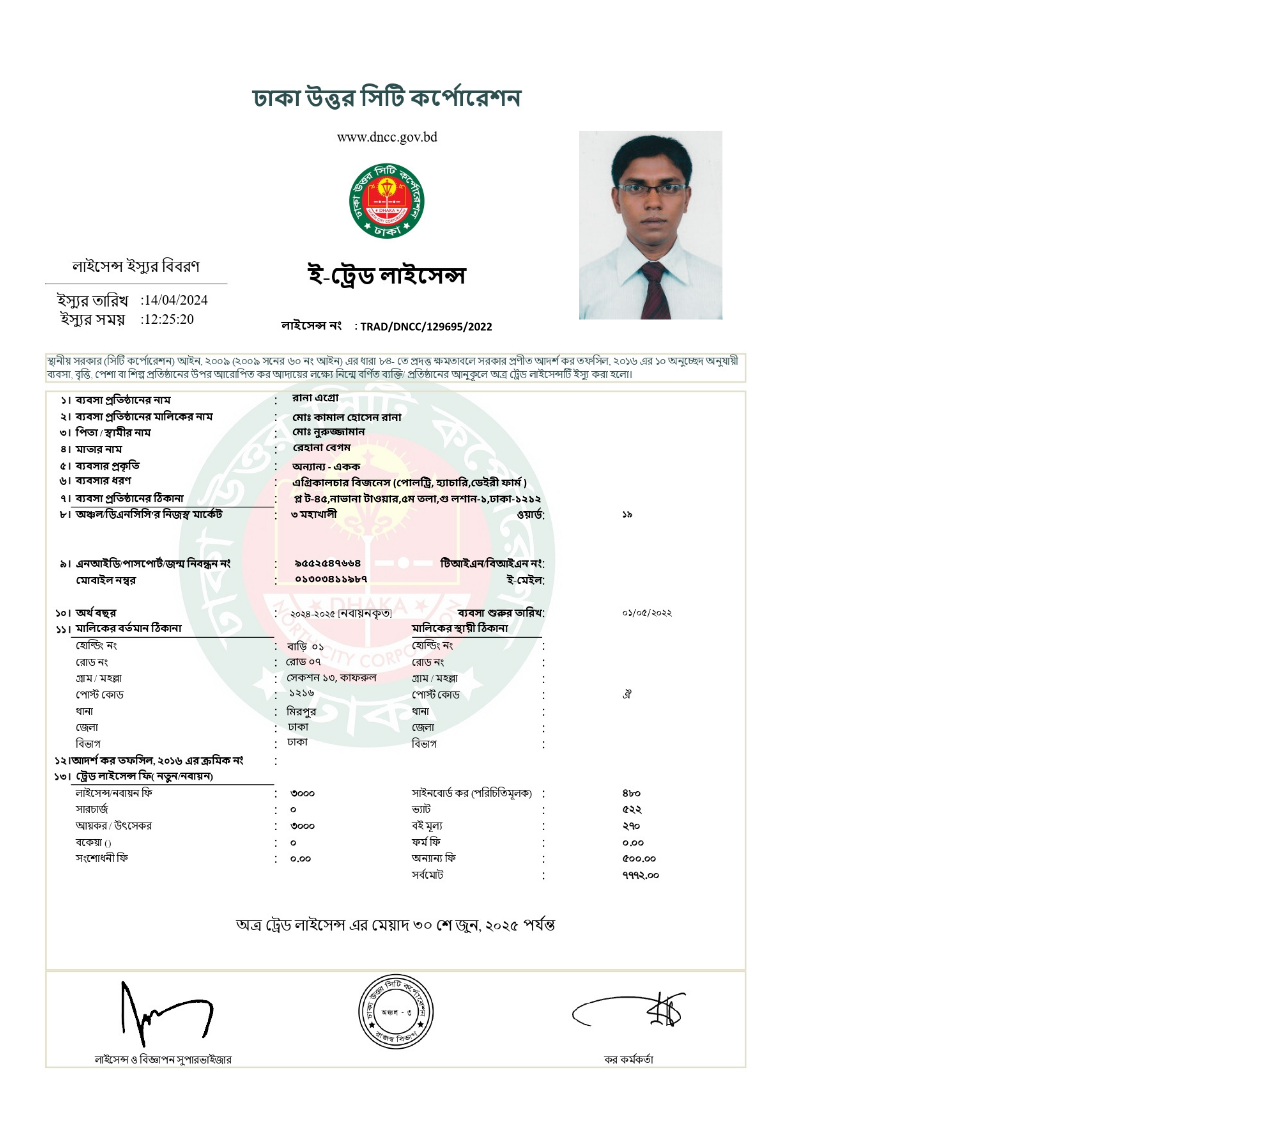
